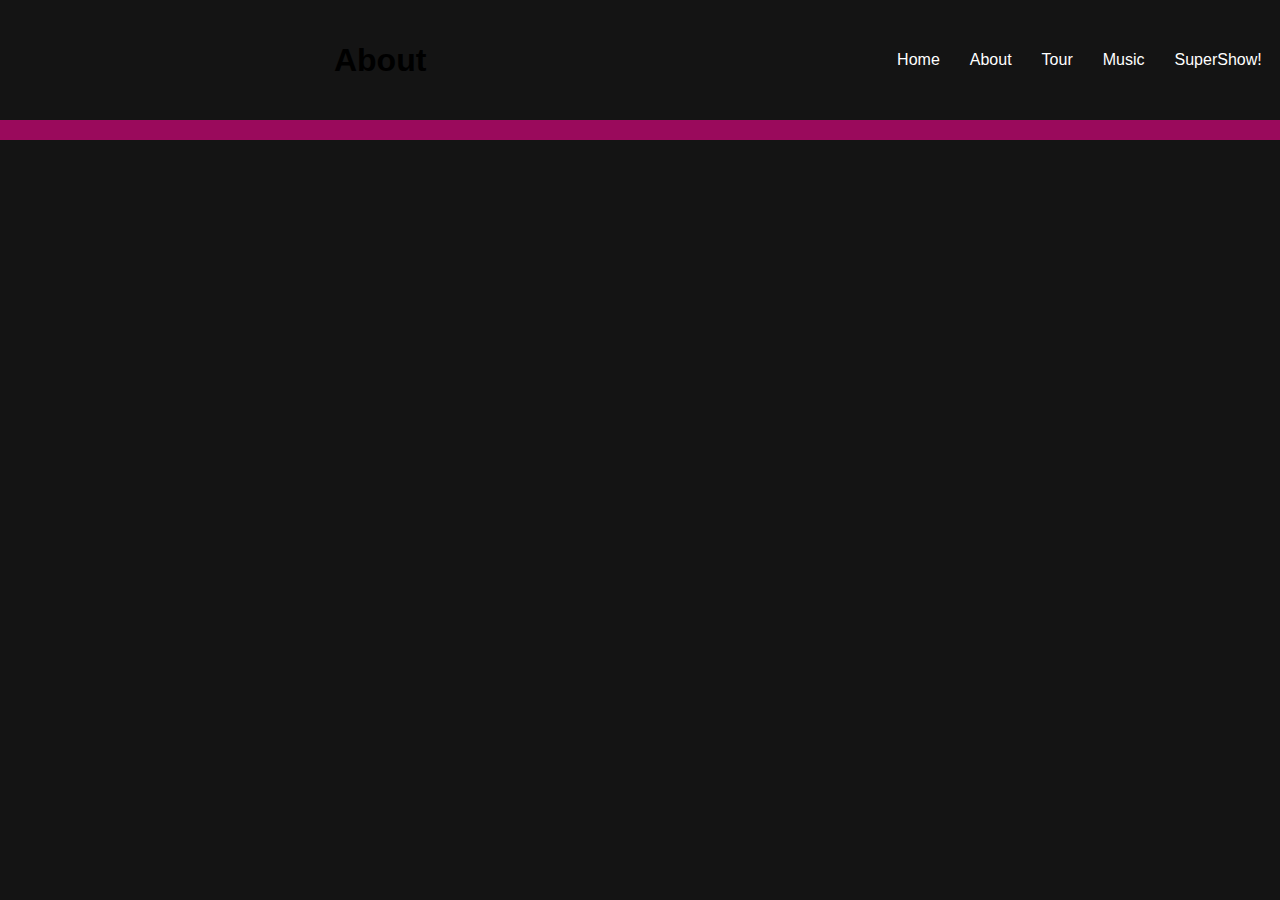
==== about.html @ 4a80ef58 "Worked during class 10/26/20" ====
<!doctype html>
<html class="no-js" lang="">
  <link rel="stylesheet" href="about.css">
<body>

<head>
  <meta charset="utf-8">
  <title>About – TheAquabats!</title>
  <meta name="description" content="">
  <meta name="viewport" content="width=device-width, initial-scale=1">

  <link rel="apple-touch-icon" href="icon.png">
  <!-- Place favicon.ico in the root directory -->

  <!-- Place aquabats logo here or in header -->

  <link rel="stylesheet" href="css/normalize.css">
  <link rel="stylesheet" href="css/main.css">

  <script src="js/vendor/modernizr-3.11.2.min.js"></script>
  <script src="js/main.js"></script>
</head>

<header class="aboutheader">
  <h1>About</h1>
  <nav class="main-nav">
    <ul>
      <li><a href="home.html" class="join">Home</li>
      <li><a href="about.html">About</li>
      <li><a href="tour.html">Tour</li>
      <li><a href="music.html">Music</li>
      <li><a href="supershow.html">SuperShow!</li>
      <li><a href="contact.html">Contact</li>
    </ul>
  </nav>
</header>

<main>
<!-- Place the four Aquabats about photos here -->
</main>

<section class="bottomphotos">
  <!-- Place two about images here -->
</section>
<footer class="footer">
  <!-- Place logo, lilbat, and gloopy here -->
</footer>

</body>

</html>
---- css/main.css ----
/*! HTML5 Boilerplate v8.0.0 | MIT License | https://html5boilerplate.com/ */

/* main.css 2.1.0 | MIT License | https://github.com/h5bp/main.css#readme */
/*
 * What follows is the result of much research on cross-browser styling.
 * Credit left inline and big thanks to Nicolas Gallagher, Jonathan Neal,
 * Kroc Camen, and the H5BP dev community and team.
 */

/* ==========================================================================
   Base styles: opinionated defaults
   ========================================================================== */
href="https://fonts.googleapis.com/css2?family=Gothic+A1:wght@600&display=swap"

html {
  color: #222;
  font-size: 1em;
  line-height: 1.4;
}

/*
 * Remove text-shadow in selection highlight:
 * https://twitter.com/miketaylr/status/12228805301
 *
 * Vendor-prefixed and regular ::selection selectors cannot be combined:
 * https://stackoverflow.com/a/16982510/7133471
 *
 * Customize the background color to match your design.
 */

::-moz-selection {
  background: #b3d4fc;
  text-shadow: none;
}

::selection {
  background: #b3d4fc;
  text-shadow: none;
}

/*
 * A better looking default horizontal rule
 */

hr {
  display: block;
  height: 1px;
  border: 0;
  border-top: 1px solid #ccc;
  margin: 1em 0;
  padding: 0;
}

/*
 * Remove the gap between audio, canvas, iframes,
 * images, videos and the bottom of their containers:
 * https://github.com/h5bp/html5-boilerplate/issues/440
 */

audio,
canvas,
iframe,
img,
svg,
video {
  vertical-align: middle;
}

/*
 * Remove default fieldset styles.
 */

fieldset {
  border: 0;
  margin: 0;
  padding: 0;
}

/*
 * Allow only vertical resizing of textareas.
 */

textarea {
  resize: vertical;
}

/* ==========================================================================
   Author's custom styles
   ========================================================================== */

body{
  background-color: #141414;
}

header{
  display: flex;
  width: 100vw;
  justify-content: center;
  align-items: center;
  height: 120px;
  font-family: 'Gothic A1', sans-serif;
}

.banner{
    position: absolute;
    left: 0px;
    top: 115px;
}

.banner_logo{
    position: absolute;
    left: 334.5px;
    top: 525px;
}

.main-nav{
  display: flex;
  justify-content: center;
  align-items: center;
  flex-direction: row;
  margin: 0px;
}

.main-nav ul{
  list-style-type: none;
  display: flex;
  justify-content: center;
  align-items: center;
  flex-direction: row;
  position: relative;
  left: 80%;
  margin: 0px;
}

.main-nav ul li{
  margin: 15px;
}

.main-nav ul li a{
  color: #fff;
  text-decoration: none;
}


footer{
  background: #9A0A5C;
  padding: 10px;
  text-align: center;
}

/* ==========================================================================
   Helper classes
   ========================================================================== */

/*
 * Hide visually and from screen readers
 */

.hidden,
[hidden] {
  display: none !important;
}

/*
 * Hide only visually, but have it available for screen readers:
 * https://snook.ca/archives/html_and_css/hiding-content-for-accessibility
 *
 * 1. For long content, line feeds are not interpreted as spaces and small width
 *    causes content to wrap 1 word per line:
 *    https://medium.com/@jessebeach/beware-smushed-off-screen-accessible-text-5952a4c2cbfe
 */

.sr-only {
  border: 0;
  clip: rect(0, 0, 0, 0);
  height: 1px;
  margin: -1px;
  overflow: hidden;
  padding: 0;
  position: absolute;
  white-space: nowrap;
  width: 1px;
  /* 1 */
}

/*
 * Extends the .sr-only class to allow the element
 * to be focusable when navigated to via the keyboard:
 * https://www.drupal.org/node/897638
 */

.sr-only.focusable:active,
.sr-only.focusable:focus {
  clip: auto;
  height: auto;
  margin: 0;
  overflow: visible;
  position: static;
  white-space: inherit;
  width: auto;
}

/*
 * Hide visually and from screen readers, but maintain layout
 */

.invisible {
  visibility: hidden;
}

/*
 * Clearfix: contain floats
 *
 * For modern browsers
 * 1. The space content is one way to avoid an Opera bug when the
 *    `contenteditable` attribute is included anywhere else in the document.
 *    Otherwise it causes space to appear at the top and bottom of elements
 *    that receive the `clearfix` class.
 * 2. The use of `table` rather than `block` is only necessary if using
 *    `:before` to contain the top-margins of child elements.
 */

.clearfix::before,
.clearfix::after {
  content: " ";
  display: table;
}

.clearfix::after {
  clear: both;
}

/* ==========================================================================
   EXAMPLE Media Queries for Responsive Design.
   These examples override the primary ('mobile first') styles.
   Modify as content requires.
   ========================================================================== */

@media only screen and (min-width: 35em) {
  /* Style adjustments for viewports that meet the condition */
}

@media print,
  (-webkit-min-device-pixel-ratio: 1.25),
  (min-resolution: 1.25dppx),
  (min-resolution: 120dpi) {
  /* Style adjustments for high resolution devices */
}

/* ==========================================================================
   Print styles.
   Inlined to avoid the additional HTTP request:
   https://www.phpied.com/delay-loading-your-print-css/
   ========================================================================== */

@media print {
  *,
  *::before,
  *::after {
    background: #fff !important;
    color: #000 !important;
    /* Black prints faster */
    box-shadow: none !important;
    text-shadow: none !important;
  }

  a,
  a:visited {
    text-decoration: underline;
  }

  a[href]::after {
    content: " (" attr(href) ")";
  }

  abbr[title]::after {
    content: " (" attr(title) ")";
  }

  /*
   * Don't show links that are fragment identifiers,
   * or use the `javascript:` pseudo protocol
   */
  a[href^="#"]::after,
  a[href^="javascript:"]::after {
    content: "";
  }

  pre {
    white-space: pre-wrap !important;
  }

  pre,
  blockquote {
    border: 1px solid #999;
    page-break-inside: avoid;
  }

  /*
   * Printing Tables:
   * https://web.archive.org/web/20180815150934/http://css-discuss.incutio.com/wiki/Printing_Tables
   */
  thead {
    display: table-header-group;
  }

  tr,
  img {
    page-break-inside: avoid;
  }

  p,
  h2,
  h3 {
    orphans: 3;
    widows: 3;
  }

  h2,
  h3 {
    page-break-after: avoid;
  }
}
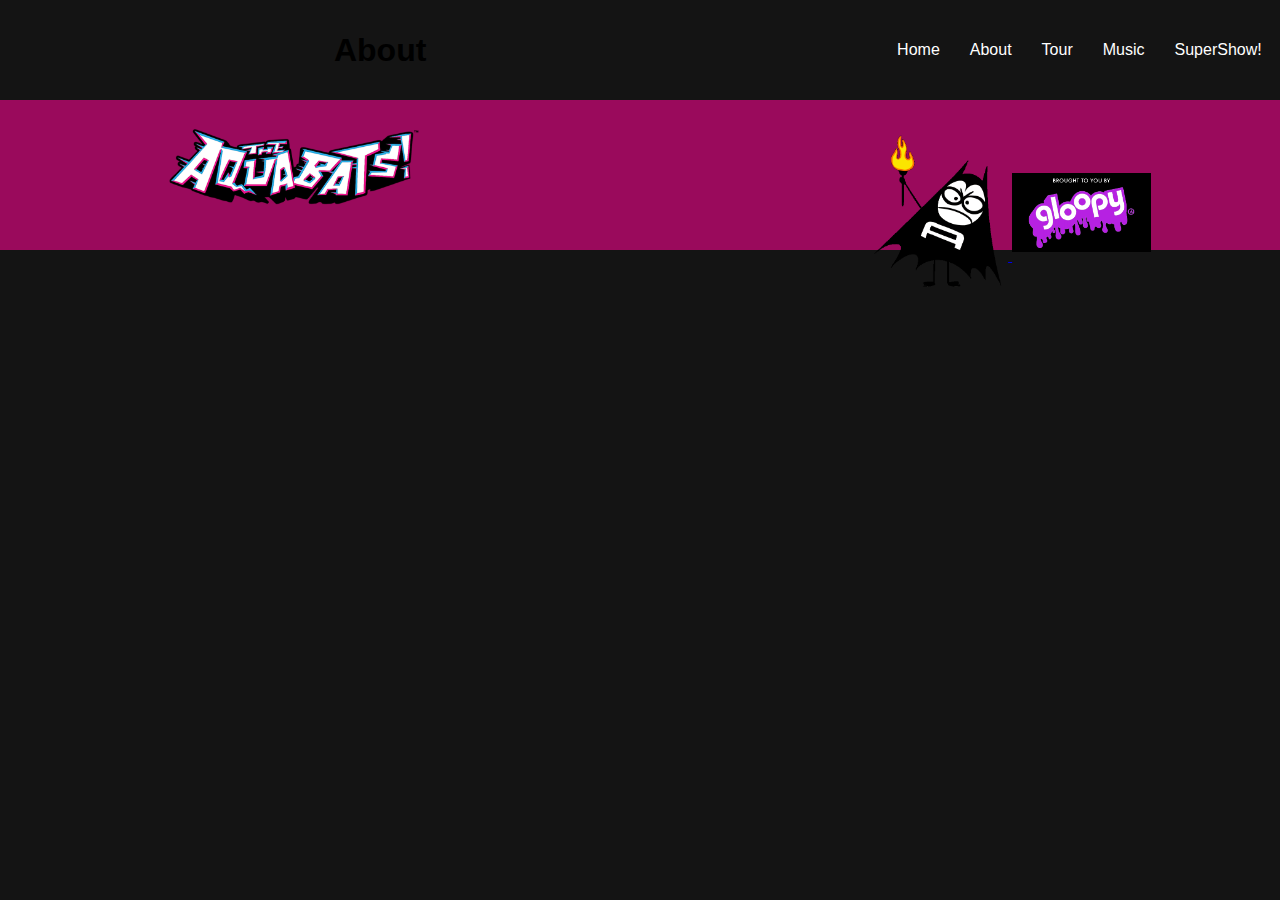
==== commit 638da027: "Lab 10/28/20" ====
--- a/about.html
+++ b/about.html
@@ -45,7 +45,15 @@
 <footer class="footer">
   <!-- Place logo, lilbat, and gloopy here -->
 </footer>
+</header>
 
+<footer class="footer">
+   <img src="images/batsbannerlogo.png">
+   <div class="minorlogos">
+      <img src="images/lilbat.gif" alt="lil_bat">
+      <img src="images/gloopy.png" alt="gloopy_logo">
+   </div>
+</footer>
 </body>
 
 </html>
--- a/css/main.css
+++ b/css/main.css
@@ -89,6 +89,7 @@
    ========================================================================== */
 
 body{
+  overflow-x: hidden;
   background-color: #141414;
 }
 
@@ -97,20 +98,26 @@
   width: 100vw;
   justify-content: center;
   align-items: center;
-  height: 120px;
+  height: 100px;
   font-family: 'Gothic A1', sans-serif;
 }
 
 .banner{
-    position: absolute;
-    left: 0px;
-    top: 115px;
-}
-
-.banner_logo{
-    position: absolute;
-    left: 334.5px;
-    top: 525px;
+  background-image: url('../images/batsbanner.png');
+  background-position: center;
+  background-size: cover;
+  width: 100vw;
+  background-repeat: no-repeat;
+  height: 600px;
+  margin: 0px;
+  display: flex;
+  justify-content: center;
+  align-items: center;
+}
+
+.banner img{
+ position: relative;
+ top: 280px;
 }
 
 .main-nav{
@@ -141,13 +148,42 @@
   text-decoration: none;
 }
 
+.rectangle {
+  height: 1240px;
+  width: 100vw;
+  position: relative;
+  margin: 0px;
+  top: 100px;
+  background-color: #2B799B;
+  z-index: -5;
+}
+
 
 footer{
   background: #9A0A5C;
-  padding: 10px;
-  text-align: center;
-}
-
+  width: 100vw;
+  height: 75px;
+  margin: 0px;
+  display: flex;
+  justify-content: center;
+  align-items: center;
+}
+
+footer img{
+  width: 20%;
+  position: relative;
+  top: -45px;
+}
+
+.minorlogos{
+  position: relative;
+  top: 60%;
+  left: 35%;
+}
+
+.minorlogos img{
+  margin: 0px;
+}
 /* ==========================================================================
    Helper classes
    ========================================================================== */
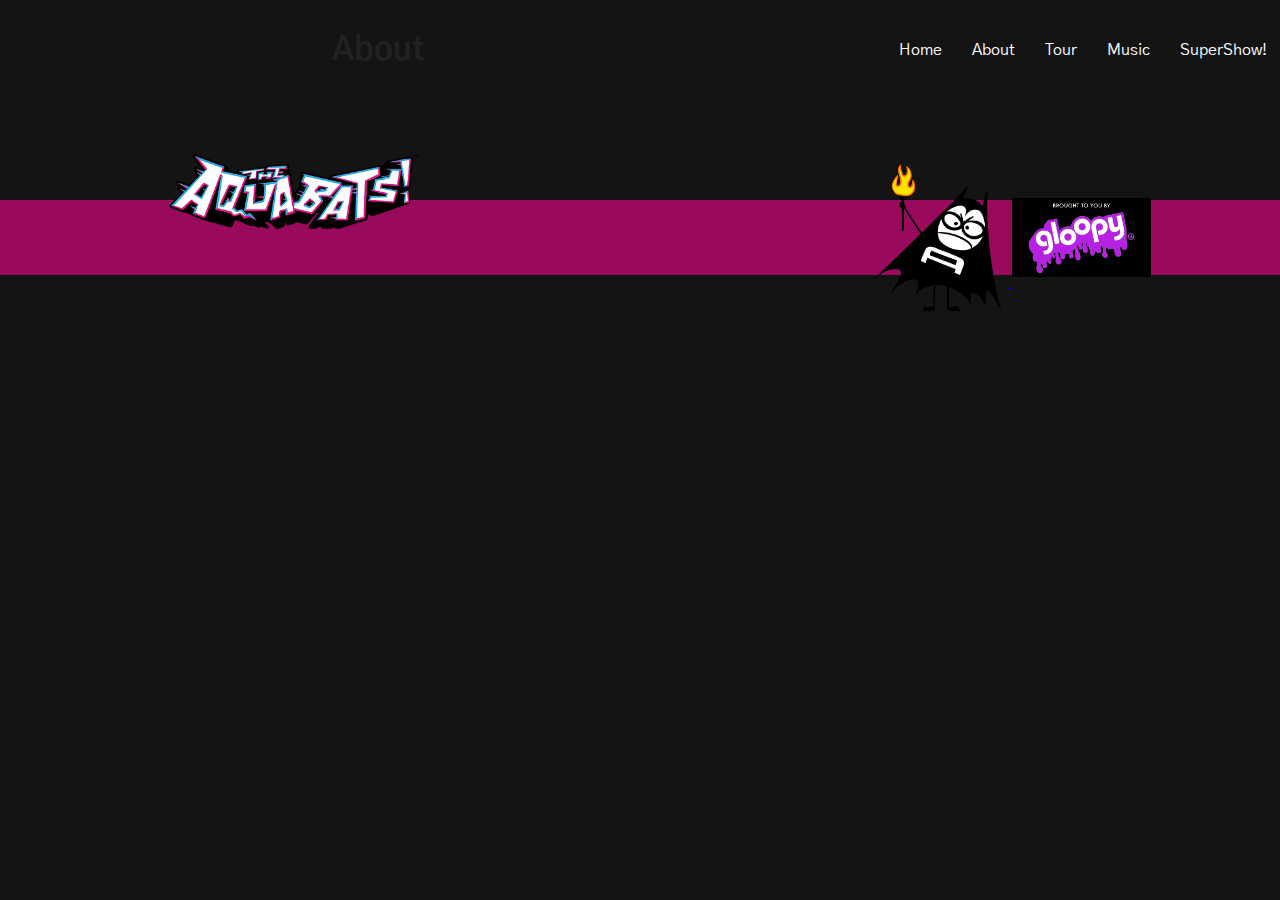
==== commit f9c5bcf0: "TIM EDITS/Gridbox Styling + Other Items" ====
--- a/about.html
+++ b/about.html
@@ -1,59 +1,47 @@
 <!doctype html>
 <html class="no-js" lang="">
-  <link rel="stylesheet" href="about.css">
-<body>
+      <head>
+         <meta charset="utf-8">
+         <title>About – TheAquabats!</title>
+         <meta name="description" content="">
+         <meta name="viewport" content="width=device-width, initial-scale=1">
+         <link rel="apple-touch-icon" href="icon.png">
+         <!-- Place favicon.ico in the root directory -->
+         <link rel="stylesheet" href="css/normalize.css">
+         <link rel="stylesheet" href="css/main.css">
+      </head>
+      <body>
 
-<head>
-  <meta charset="utf-8">
-  <title>About – TheAquabats!</title>
-  <meta name="description" content="">
-  <meta name="viewport" content="width=device-width, initial-scale=1">
+      <header class="aboutheader">
+         <h1>About</h1>
+         <nav class="main-nav">
+            <ul>
+               <li><a href="index.html" class="join">Home</li>
+               <li><a href="about.html">About</li>
+               <li><a href="tour.html">Tour</li>
+               <li><a href="music.html">Music</li>
+               <li><a href="supershow.html">SuperShow!</li>
+               <li><a href="contact.html">Contact</li>
+            </ul>
+         </nav>
+         </header>
 
-  <link rel="apple-touch-icon" href="icon.png">
-  <!-- Place favicon.ico in the root directory -->
+    <section class="maincontent">
 
-  <!-- Place aquabats logo here or in header -->
+    </section>
 
-  <link rel="stylesheet" href="css/normalize.css">
-  <link rel="stylesheet" href="css/main.css">
 
-  <script src="js/vendor/modernizr-3.11.2.min.js"></script>
-  <script src="js/main.js"></script>
-</head>
 
-<header class="aboutheader">
-  <h1>About</h1>
-  <nav class="main-nav">
-    <ul>
-      <li><a href="home.html" class="join">Home</li>
-      <li><a href="about.html">About</li>
-      <li><a href="tour.html">Tour</li>
-      <li><a href="music.html">Music</li>
-      <li><a href="supershow.html">SuperShow!</li>
-      <li><a href="contact.html">Contact</li>
-    </ul>
-  </nav>
-</header>
+      <footer class="footer">
+         <img src="images/batsbannerlogo.png">
+         <div class="minorlogos">
+            <img src="images/lilbat.gif" alt="lil_bat">
+            <img src="images/gloopy.png" alt="gloopy_logo">
+         </div>
+      </footer>
 
-<main>
-<!-- Place the four Aquabats about photos here -->
-</main>
-
-<section class="bottomphotos">
-  <!-- Place two about images here -->
-</section>
-<footer class="footer">
-  <!-- Place logo, lilbat, and gloopy here -->
-</footer>
-</header>
-
-<footer class="footer">
-   <img src="images/batsbannerlogo.png">
-   <div class="minorlogos">
-      <img src="images/lilbat.gif" alt="lil_bat">
-      <img src="images/gloopy.png" alt="gloopy_logo">
-   </div>
-</footer>
-</body>
-
-</html>
+      <script src="js/vendor/modernizr-3.11.2.min.js"></script>
+      <script src="js/main.js"></script>
+      
+   </body>
+</html>--- a/css/main.css
+++ b/css/main.css
@@ -10,12 +10,13 @@
 /* ==========================================================================
    Base styles: opinionated defaults
    ========================================================================== */
-href="https://fonts.googleapis.com/css2?family=Gothic+A1:wght@600&display=swap"
+@import url('https://fonts.googleapis.com/css2?family=Gothic+A1:wght@600&display=swap');
 
 html {
   color: #222;
   font-size: 1em;
   line-height: 1.4;
+  font-family: 'Gothic A1', sans-serif;
 }
 
 /*
@@ -148,16 +149,45 @@
   text-decoration: none;
 }
 
-.rectangle {
-  height: 1240px;
-  width: 100vw;
-  position: relative;
-  margin: 0px;
-  top: 100px;
+/* Set the main content sections */
+.maincontent{
+  display: flex;
+  justify-content: center;
+  align-items: center;
+  margin: 100px 0px 0px 0px;
+  flex-direction: column;
+  width: 100vw;
   background-color: #2B799B;
-  z-index: -5;
-}
-
+}
+
+/* Gridbox reusable code - We'll discuss this in class */
+
+.gridbox{
+  width: 100vw;
+  margin: 0 auto;
+  display: flex;
+  justify-content: center;
+  align-items: center;
+  flex-direction: row;
+}
+.right_gridbox,
+.left_gridbox{
+  width: 50%;
+  margin: 0 auto;
+  display: flex;
+  justify-content: center;
+  align-items: center;
+  flex-direction: column;
+}
+
+/* Sets up the spacing between the image */
+.left_gridbox img,
+.right_gridbox img{
+  width: 65%;
+  margin: 2%;
+}
+
+/* begin footer */
 
 footer{
   background: #9A0A5C;
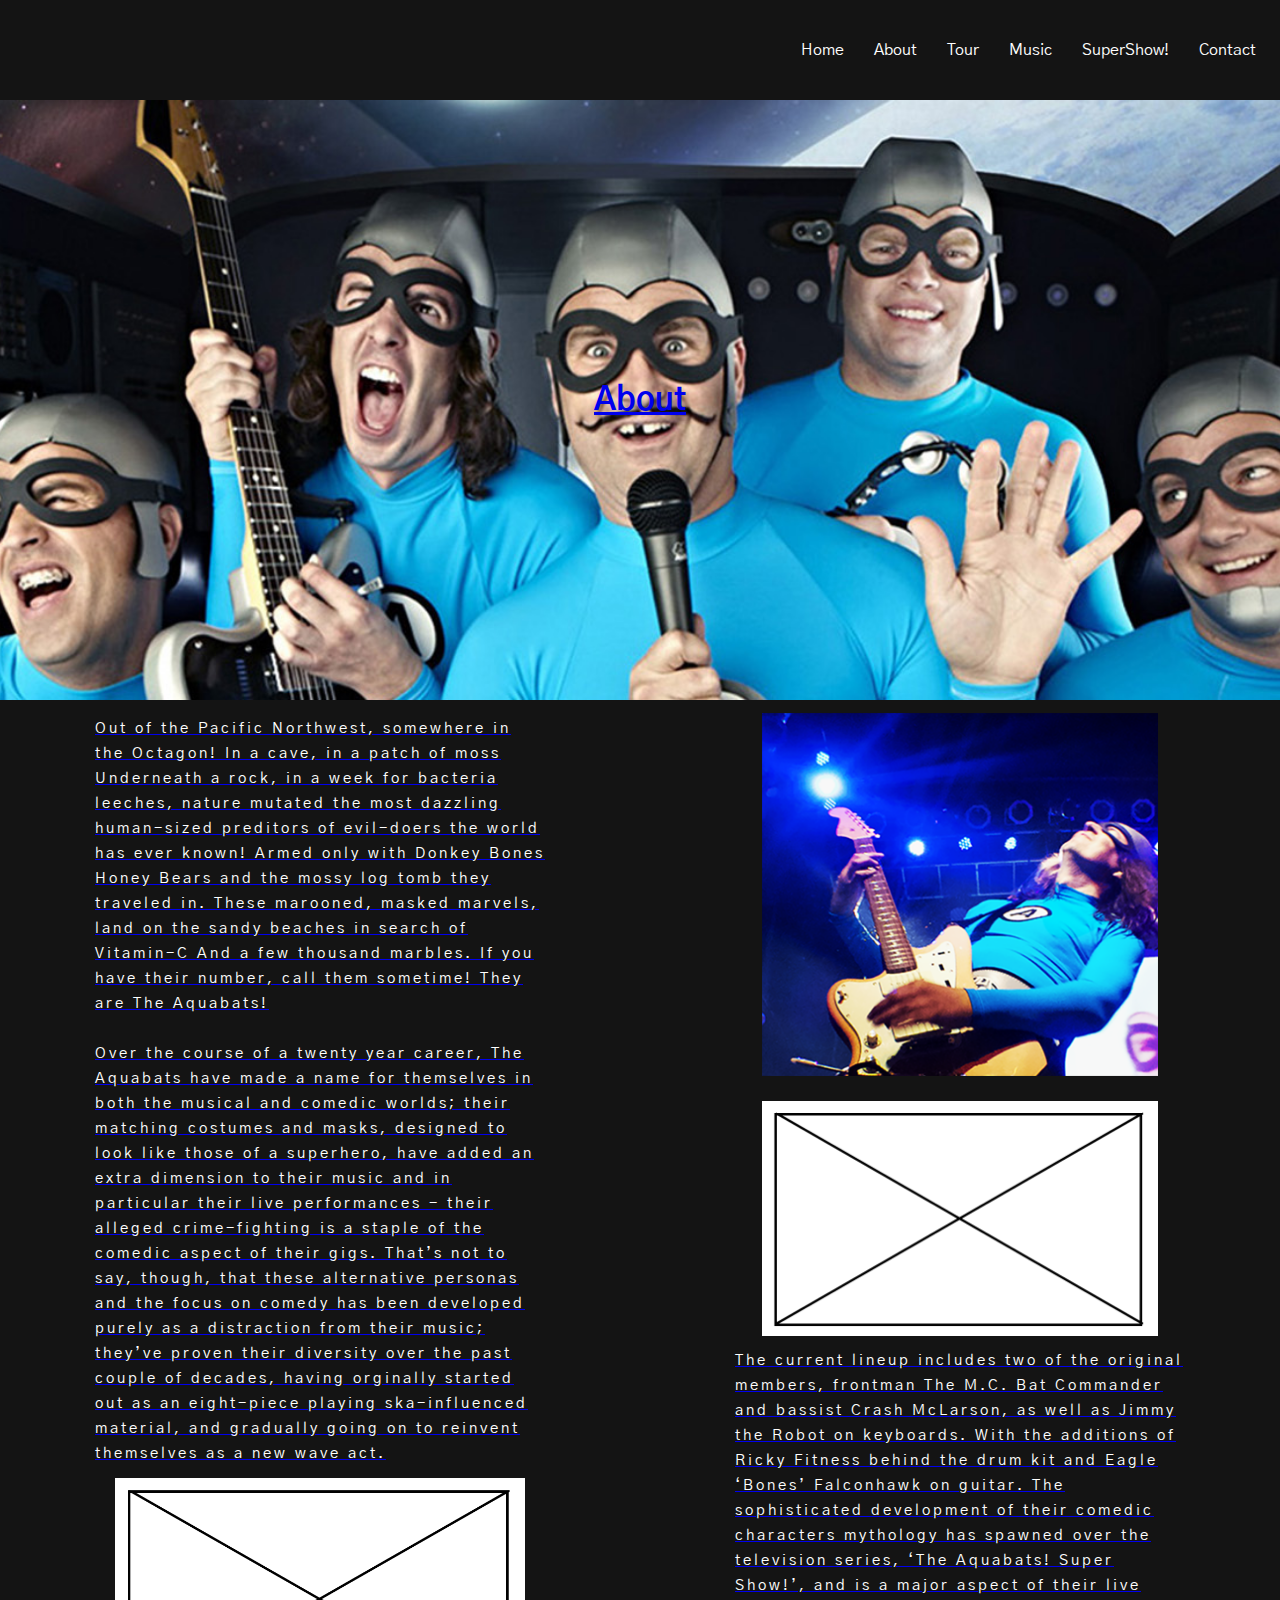
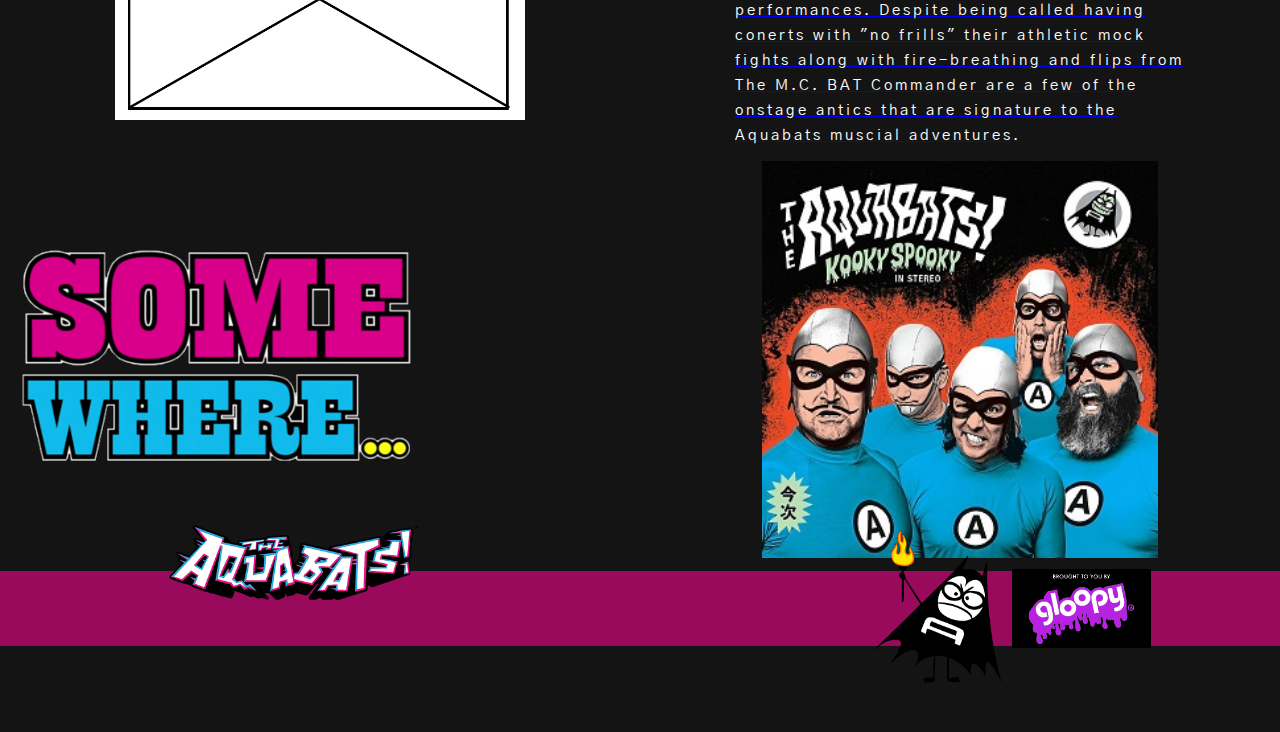
==== commit 76b5013e: "Lab 11/4/2020" ====
--- a/about.html
+++ b/about.html
@@ -13,7 +13,6 @@
       <body>
 
       <header class="aboutheader">
-         <h1>About</h1>
          <nav class="main-nav">
             <ul>
                <li><a href="index.html" class="join">Home</li>
@@ -26,22 +25,73 @@
          </nav>
          </header>
 
-    <section class="maincontent">
+    <section class="aboutbanner">
+      <h1>About</h1> <!-- I just need to adjust this later on -->
+    </section>
+
+    <section class="aboutcontent">
+
+       <div class="gridbox">
+          <div class="left_gridbox"> <!-- Image placeholder -->
+
+            <p>Out of the Pacific Northwest, somewhere in the Octagon!
+               In a cave, in a patch of moss Underneath a rock, in a
+               week for bacteria leeches, nature mutated the most dazzling
+               human-sized preditors of evil-doers the world has ever known!
+               Armed only with Donkey Bones Honey Bears and the mossy log tomb
+               they traveled in. These marooned, masked marvels, land on the sandy
+               beaches in search of Vitamin-C And a few thousand marbles. If you
+               have their number, call them sometime! They are The Aquabats!
+               <br> <br>
+               Over the course of a twenty year career, The Aquabats have made a name for themselves in both the musical and comedic worlds;
+               their matching costumes and masks, designed to look like those of a superhero, have added an extra dimension to their music and
+               in particular their live performances - their alleged crime-fighting is a staple of the comedic aspect of their gigs. That’s not
+               to say, though, that these alternative personas and the focus on comedy has been developed purely as a distraction from their music;
+               they’ve proven their diversity over the past couple of decades, having orginally started out as an eight-piece playing ska-influenced
+               material, and gradually going on to reinvent themselves as a new wave act. </p>
+
+             <img src="images/image_holder.png"> <!-- Image placeholder -->
+          </div>
+
+          <div class="right_gridbox">
+             <img src="images/indexbones.png"> <!-- Image placeholder -->
+             <img src="images/image_holder.png"> <!-- Image placeholder -->
+
+             <p>The current lineup includes two of the original members, frontman The M.C. Bat Commander and bassist Crash McLarson,
+               as well as Jimmy the Robot on keyboards. With the additions of Ricky Fitness behind the drum kit and Eagle ‘Bones’ Falconhawk
+               on guitar. The sophisticated development of their comedic characters mythology has spawned over the television series, ‘The Aquabats!
+               Super Show!’, and is a major aspect of their live performances. Despite being called having conerts with "no frills" their athletic mock
+               fights along with fire-breathing and flips from The M.C. BAT Commander are a few of the onstage antics that are signature to the Aquabats
+               muscial adventures.</p>
+
+          </div>
+       </div>
+
+       <div class="gridbox">
+          <div class="left_gridbox">
+             <img src="images/somewhere.png"> <!-- Image placeholder -->
+             </a>
+          </div>
+          <div class="right_gridbox">
+             <img src="images/kookyalbum.png"> <!-- Image placeholder -->
+             </a>
+          </div>
+       </div>
 
     </section>
 
+    <footer class="footer">
+      <img src="images/batsbannerlogo.png">
+        <div class="minorlogos">
+          <img src="images/lilbat.gif" alt="lil_bat">
 
+          <a href="https://www.gloopy.industries/">
+          <img src="images/gloopy.png" alt="gloopy_logo">
+        </div>
+    </footer>
 
-      <footer class="footer">
-         <img src="images/batsbannerlogo.png">
-         <div class="minorlogos">
-            <img src="images/lilbat.gif" alt="lil_bat">
-            <img src="images/gloopy.png" alt="gloopy_logo">
-         </div>
-      </footer>
+    <script src="js/vendor/modernizr-3.11.2.min.js"></script>
+    <script src="js/main.js"></script>
 
-      <script src="js/vendor/modernizr-3.11.2.min.js"></script>
-      <script src="js/main.js"></script>
-      
    </body>
-</html>+</html>
--- a/css/main.css
+++ b/css/main.css
@@ -17,6 +17,12 @@
   font-size: 1em;
   line-height: 1.4;
   font-family: 'Gothic A1', sans-serif;
+}
+
+body, ul, li, h1, h2, p{
+ margin: 0;
+ padding: 0;
+ font-family: 'Gothic A1', sans-serif;
 }
 
 /*
@@ -154,7 +160,7 @@
   display: flex;
   justify-content: center;
   align-items: center;
-  margin: 100px 0px 0px 0px;
+  margin: 125px 0px 0px 0px;
   flex-direction: column;
   width: 100vw;
   background-color: #2B799B;
@@ -183,10 +189,13 @@
 /* Sets up the spacing between the image */
 .left_gridbox img,
 .right_gridbox img{
-  width: 65%;
+  width: 88%;
   margin: 2%;
 }
 
+.right_gridbox img{
+  width: 84%;
+}
 /* begin footer */
 
 footer{
@@ -203,6 +212,8 @@
   width: 20%;
   position: relative;
   top: -45px;
+  justify-content: center;
+  align-items: center;
 }
 
 .minorlogos{
@@ -213,6 +224,57 @@
 
 .minorlogos img{
   margin: 0px;
+}
+
+/* begin about page*/
+
+.aboutbanner{
+  background-image: url('../images/batsbanner.png'); /* - - Banner placeholder - - */
+  background-position: center;
+  background-size: cover;
+  width: 100vw;
+  background-repeat: no-repeat;
+  height: 600px;
+  margin: 0px;
+  display: flex;
+  justify-content: center;
+  align-items: center;
+}
+
+.aboutcontent .gridbox{
+  width: 100vw;
+  margin: 0 auto;
+  display: flex;
+  justify-content: center;
+  align-items: center;
+  flex-direction: row;
+}
+.aboutcontent .right_gridbox,
+.left_gridbox{
+  width: 50%;
+  margin: 0 auto;
+  display: flex;
+  justify-content: center;
+  align-items: center;
+  flex-direction: column;
+}
+.aboutcontent .left_gridbox img,
+.right_gridbox img{
+  width: 64%;
+  margin: 2%;
+}
+
+.aboutcontent .right_gridbox img{
+  width: 62%;
+}
+p{
+    color: white;
+    width: 450px;
+    margin: auto;
+    text-align: left;
+    font-size: 15px;
+    line-height: 25px;
+    letter-spacing: 3px;
 }
 /* ==========================================================================
    Helper classes
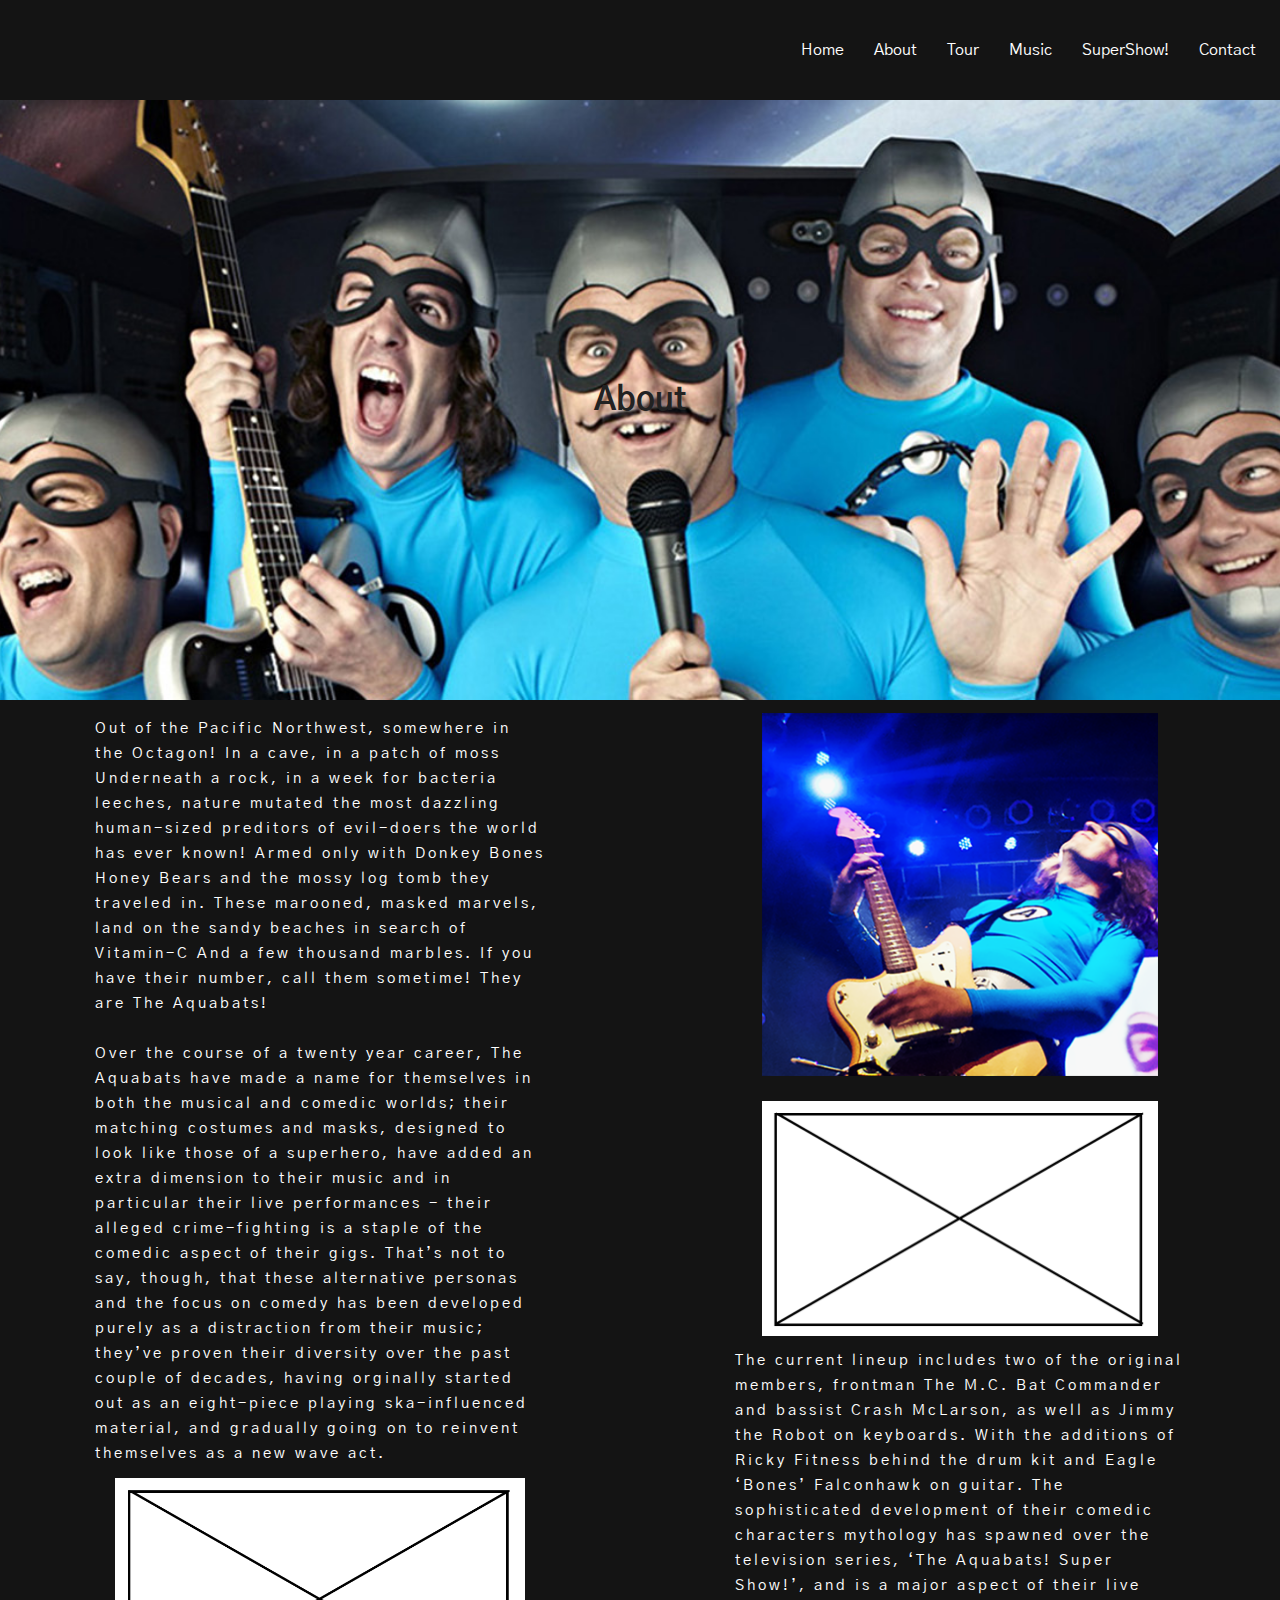
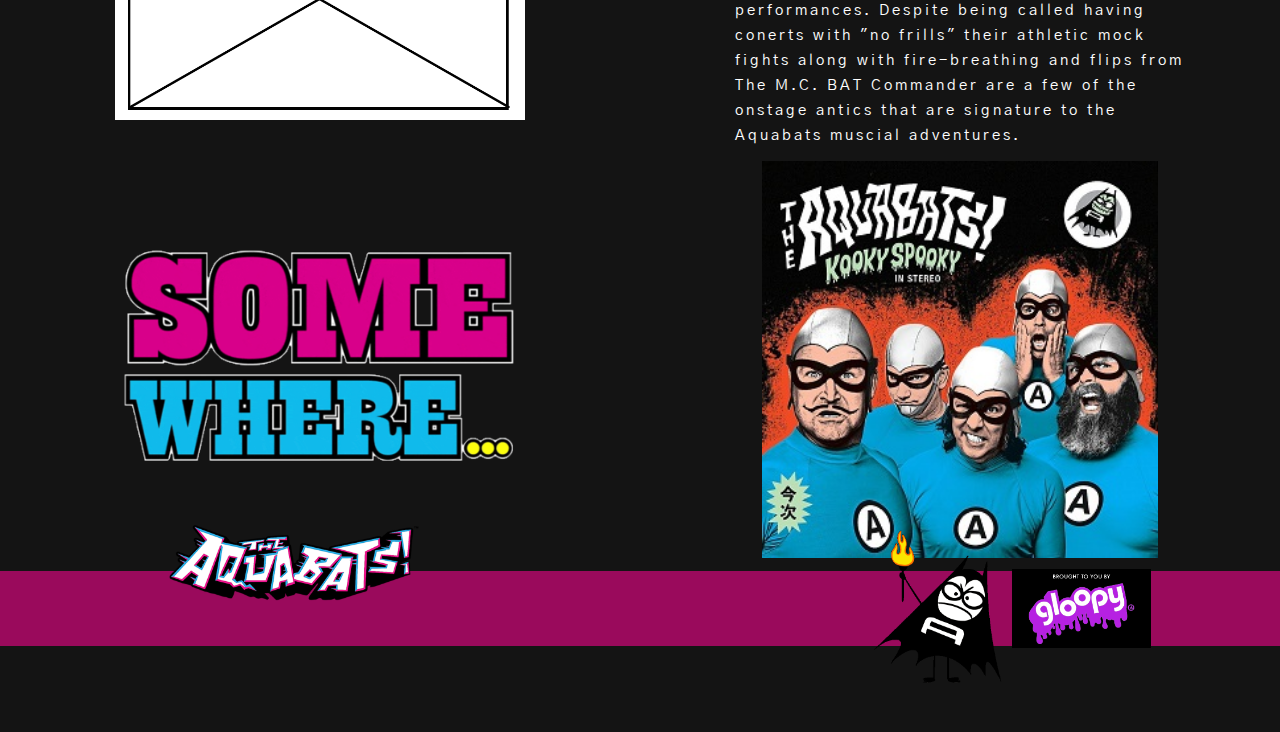
==== commit 7362c07a: "TIM EDITS/CSS Positioning + Page Content" ====
--- a/about.html
+++ b/about.html
@@ -15,12 +15,12 @@
       <header class="aboutheader">
          <nav class="main-nav">
             <ul>
-               <li><a href="index.html" class="join">Home</li>
-               <li><a href="about.html">About</li>
-               <li><a href="tour.html">Tour</li>
-               <li><a href="music.html">Music</li>
-               <li><a href="supershow.html">SuperShow!</li>
-               <li><a href="contact.html">Contact</li>
+               <li><a href="index.html" class="join">Home</a></li>
+               <li><a href="about.html">About</a></li>
+               <li><a href="tour.html">Tour</a></li>
+               <li><a href="music.html">Music</a></li>
+               <li><a href="supershow.html">SuperShow!</a></li>
+               <li><a href="contact.html">Contact</a></li>
             </ul>
          </nav>
          </header>
--- a/css/main.css
+++ b/css/main.css
@@ -276,6 +276,128 @@
     line-height: 25px;
     letter-spacing: 3px;
 }
+
+/* begin contact page*/
+
+
+.contactcontent{
+  background-color: #2B799B;
+  padding: 5%;
+  display: flex;
+  justify-content: center;
+  flex-direction: column;
+}
+
+.contactcontent form{
+  width: 80%;
+}
+
+.contactcontent input{
+  width: 55%;
+  height: 65px;
+  border: none;
+  border-radius: 5px;
+}
+
+.contactcontent textarea{
+  width: 55%;
+  height: 165px;
+  border: none;
+  border-radius: 5px;
+}
+
+.formbutton{
+  width: 120px;
+  height: 45px;
+  color: #fff;
+  background-color: #2F2F2F;
+  border-radius: 5px;
+  border: none;
+  margin: 2% 0% 0% 0%;
+}
+
+.floatinginspace img{
+}
+
+/* begin music page*/
+.musicbanner{
+  background-image: url('../images/musicbanner.png'); /* - - Banner placeholder - - */
+  background-position: center;
+  background-size: cover;
+  width: 100vw;
+  background-repeat: no-repeat;
+  height: 600px;
+  margin: 0px;
+  display: flex;
+  justify-content: center;
+  align-items: center;
+}
+
+
+/* Begin Tour Page */
+
+.tour_banner{
+  background-image: url('../images/tourbg.jpg');
+  background-size: cover;
+  background-position: center;
+  background-repeat: no-repeat;
+  width: 100vw;
+  height: 600px;
+}
+
+.tour_info{
+  width: 100vw;
+  display: flex;
+  justify-content: center;
+  align-items: center;
+  flex-direction: column;
+  margin: 0 auto;
+}
+
+.tourschedule{
+  width: 80%;
+  background-color: #fff;
+  display: flex;
+  justify-content: center;
+  align-items: center;
+  flex-direction: column;
+  padding-bottom: 5%;
+}
+
+.tourdates{
+  width: 70%;
+  background-color: #fff;
+  display: flex;
+  justify-content: space-evenly;
+  align-items: center;
+  flex-direction: row;
+  margin: 3% 0% 3% 0%;
+}
+
+.tourdates p{
+  color: #000;
+  font-size: 18px;
+}
+
+.oddticket{
+  width: 120px;
+  height: 45px;
+  color: #fff;
+  background-color: #2B799B;
+  border-radius: 5px;
+  border: none;
+}
+
+.eventicket{
+  width: 120px;
+  height: 45px;
+  color: #fff;
+  background-color: #2F2F2F;
+  border-radius: 5px;
+  border: none;
+}
+
+
 /* ==========================================================================
    Helper classes
    ========================================================================== */
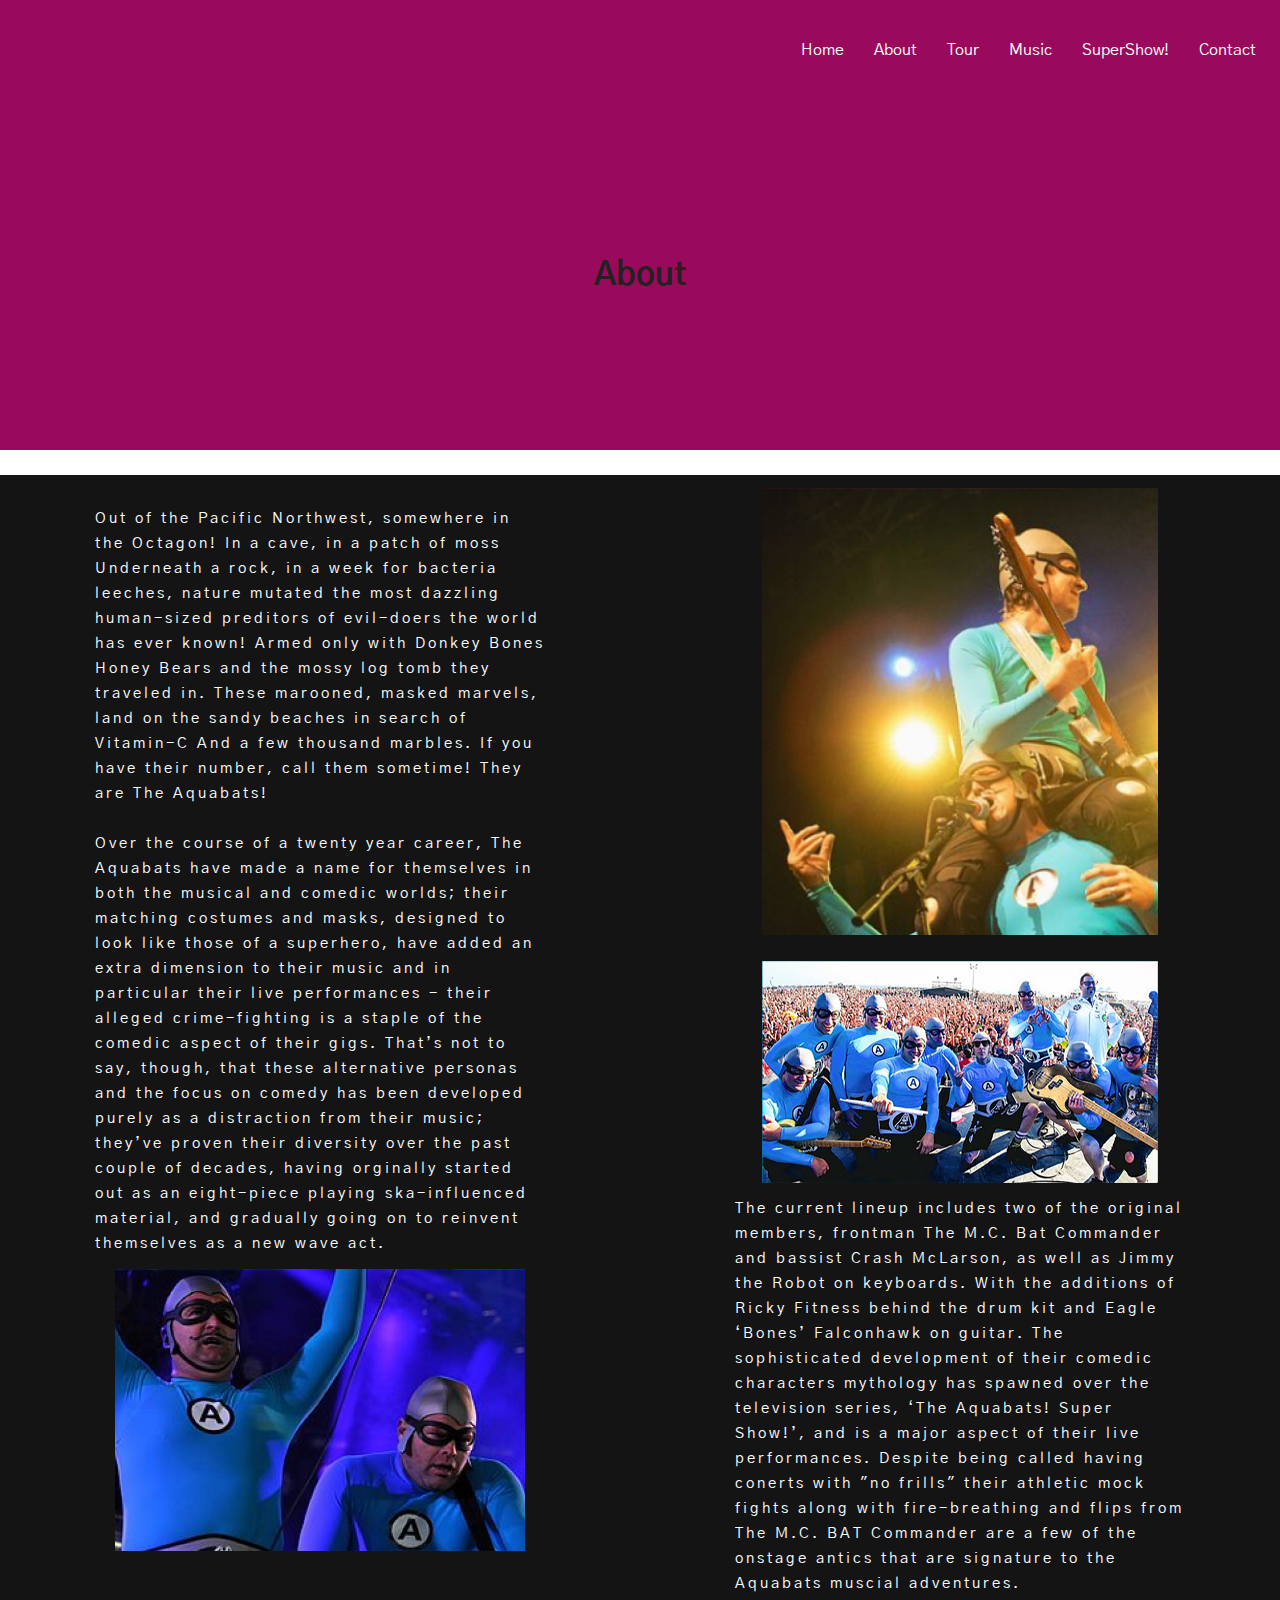
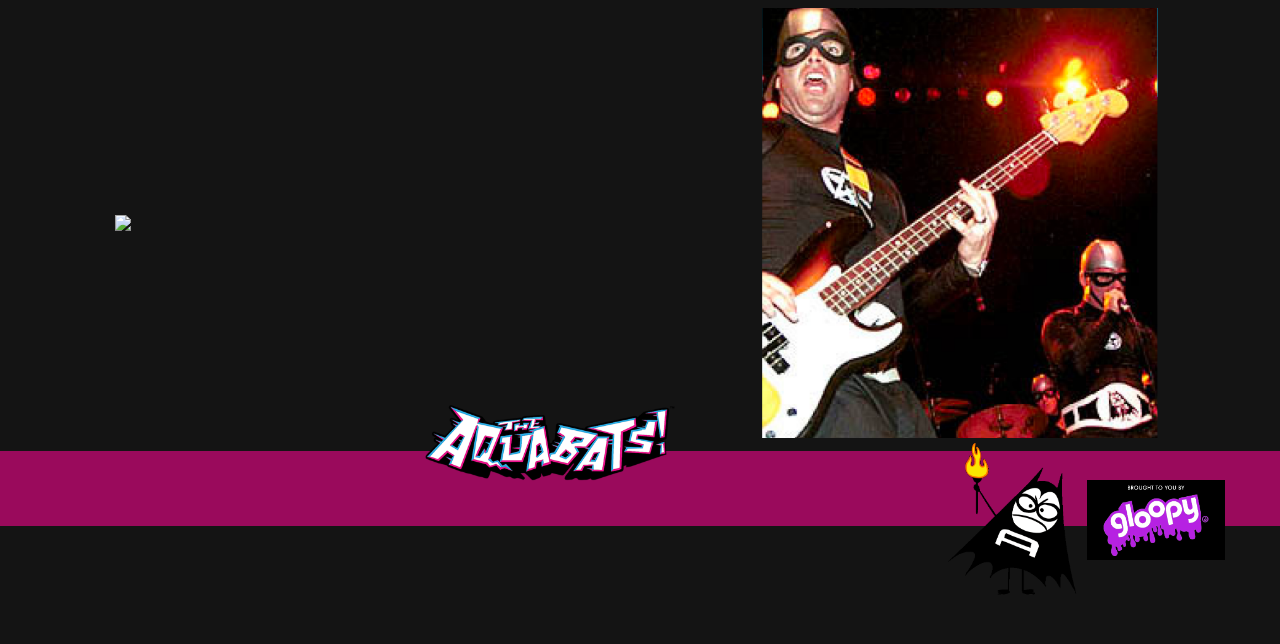
==== commit 7e8da7ac: "Winter Break" ====
--- a/about.html
+++ b/about.html
@@ -5,8 +5,7 @@
          <title>About – TheAquabats!</title>
          <meta name="description" content="">
          <meta name="viewport" content="width=device-width, initial-scale=1">
-         <link rel="apple-touch-icon" href="icon.png">
-         <!-- Place favicon.ico in the root directory -->
+         <link rel="icon" href="favicon.ico" type="image/gif" sizes="16x16">
          <link rel="stylesheet" href="css/normalize.css">
          <link rel="stylesheet" href="css/main.css">
       </head>
@@ -50,12 +49,12 @@
                they’ve proven their diversity over the past couple of decades, having orginally started out as an eight-piece playing ska-influenced
                material, and gradually going on to reinvent themselves as a new wave act. </p>
 
-             <img src="images/image_holder.png"> <!-- Image placeholder -->
+             <img src="images/woahyeahyeah.png"> <!-- Image placeholder -->
           </div>
 
           <div class="right_gridbox">
-             <img src="images/indexbones.png"> <!-- Image placeholder -->
-             <img src="images/image_holder.png"> <!-- Image placeholder -->
+             <img src="images/bonesandmcbc.png"> <!-- Image placeholder -->
+             <img src="images/fullband.png"> <!-- Image placeholder -->
 
              <p>The current lineup includes two of the original members, frontman The M.C. Bat Commander and bassist Crash McLarson,
                as well as Jimmy the Robot on keyboards. With the additions of Ricky Fitness behind the drum kit and Eagle ‘Bones’ Falconhawk
@@ -69,26 +68,28 @@
 
        <div class="gridbox">
           <div class="left_gridbox">
-             <img src="images/somewhere.png"> <!-- Image placeholder -->
+             <img src="images/confusedyelling.png"> <!-- Image placeholder -->
              </a>
           </div>
           <div class="right_gridbox">
-             <img src="images/kookyalbum.png"> <!-- Image placeholder -->
+             <img src="images/vintagecrash.png"> <!-- Image placeholder -->
              </a>
           </div>
        </div>
 
     </section>
 
+    <div class="colorbox"></div>
+
     <footer class="footer">
-      <img src="images/batsbannerlogo.png">
-        <div class="minorlogos">
-          <img src="images/lilbat.gif" alt="lil_bat">
+     <img src="images/batsbannerlogo.png">
+       <div class="minorlogos">
+         <img src="images/lilbat.gif" alt="lil_bat">
 
-          <a href="https://www.gloopy.industries/">
-          <img src="images/gloopy.png" alt="gloopy_logo">
-        </div>
-    </footer>
+         <a href="https://www.gloopy.industries/">
+         <img src="images/gloopy.png" alt="gloopy_logo">
+       </div>
+   </footer>
 
     <script src="js/vendor/modernizr-3.11.2.min.js"></script>
     <script src="js/main.js"></script>
--- a/css/main.css
+++ b/css/main.css
@@ -111,6 +111,7 @@
 
 .banner{
   background-image: url('../images/batsbanner.png');
+  border-radius: 0px 0px 100px 100px;
   background-position: center;
   background-size: cover;
   width: 100vw;
@@ -157,7 +158,6 @@
 
 /* Set the main content sections */
 .maincontent{
-  display: flex;
   justify-content: center;
   align-items: center;
   margin: 125px 0px 0px 0px;
@@ -196,9 +196,10 @@
 .right_gridbox img{
   width: 84%;
 }
+
 /* begin footer */
 
-footer{
+footer {
   background: #9A0A5C;
   width: 100vw;
   height: 75px;
@@ -208,34 +209,262 @@
   align-items: center;
 }
 
-footer img{
+footer img {
   width: 20%;
   position: relative;
   top: -45px;
   justify-content: center;
   align-items: center;
-}
-
-.minorlogos{
-  position: relative;
-  top: 60%;
-  left: 35%;
+  left: 20%;
+}
+
+.minorlogos {
+  position: relative;
+  top: 102%;
+  left: 30%;
 }
 
 .minorlogos img{
   margin: 0px;
 }
 
+/* begin index page*/
+
+.indexmain-nav{
+  display: flex;
+  justify-content: center;
+  align-items: center;
+  flex-direction: row;
+  margin: 0px;
+}
+.indexmain-nav ul{
+  list-style-type: none;
+  display: flex;
+  justify-content: center;
+  align-items: center;
+  flex-direction: row;
+  position: relative;
+  left: 80%;
+  margin: 0px;
+}
+.indexmain-nav ul li{
+  margin: 15px;
+}
+.indexmain-nav ul li a{
+  color: #fff;
+  text-decoration: none;
+}
+
+.maincontent{
+  display: flex;
+  justify-content: center;
+  align-items: center;
+  margin: 250px 0px 0px 0px;
+  flex-direction: column;
+  width: 100vw;
+  background-color: #2B799B;
+}
+
+.topgridbox{
+  margin: 0 auto;
+  display: flex;
+  justify-content: center;
+  align-items: center;
+  flex-direction: row;
+}
+.topgridbox .right_gridbox,
+.topgridbox .left_gridbox{
+  margin: 0 auto;
+  display: flex;
+  justify-content: center;
+  align-items: center;
+  flex-direction: column;
+}
+
+.topgridbox .left_gridbox img,
+.topgridbox .right_gridbox img{
+  width: 88%;
+  margin: 5%;
+}
+.topgridbox .left_gridbox img{
+  position: relative;
+  left: 20px;
+  top: -150px;
+}
+.topgridbox .right_gridbox img{
+  position: relative;
+  right: 20px;
+  width: 84%;
+  top: -148px;
+}
+
+.bottomgridbox{
+  z-index: 10;
+  width: 100vw;
+  margin: -80px 0px 0px 0px;
+  display: flex;
+  justify-content: center;
+  align-items: center;
+  flex-direction: row;
+}
+.bottomgridbox .indexright_gridbox,
+.bottomgridbox .indexleft_gridbox{
+  width: 50%;
+  margin: 0 auto;
+  display: flex;
+  justify-content: center;
+  align-items: center;
+  flex-direction: column;
+}
+ .right_gridbox img{
+  width: 500px
+  height: 500px;
+}
+
+/* begin index slide chaos*/
+
+/* - - DID NOT WORK :(
+.container01 {
+  position: relative;
+  width: 50%;
+}
+.overlay01 {
+  position: absolute;
+  bottom: 0;
+  left: 100%;
+  right: 0;
+  background-color: #008CBA;
+  overflow: hidden;
+  width: 0;
+  height: 100%;
+  transition: .5s ease;
+}
+.container01:hover .overlay01 {
+  width: 100%;
+  left: 0;
+}
+.text01 {
+  color: white;
+  font-size: 20px;
+  position: absolute;
+  top: 50%;
+  left: 50%;
+  -webkit-transform: translate(-50%, -50%);
+  -ms-transform: translate(-50%, -50%);
+  transform: translate(-50%, -50%);
+  white-space: nowrap;
+}
+
+.container02 {
+  position: relative;
+  width: 50%;
+}
+.overlay02 {
+  position: absolute;
+  bottom: 0;
+  left: 100%;
+  right: 0;
+  background-color: #008CBA;
+  overflow: hidden;
+  width: 0;
+  height: 100%;
+  transition: .5s ease;
+}
+.container02:hover .overlay02 {
+  width: 100%;
+  left: 0;
+}
+.text02 {
+  color: white;
+  font-size: 20px;
+  position: absolute;
+  top: 50%;
+  left: 50%;
+  -webkit-transform: translate(-50%, -50%);
+  -ms-transform: translate(-50%, -50%);
+  transform: translate(-50%, -50%);
+  white-space: nowrap;
+}
+
+.container03 {
+  position: relative;
+  width: 50%;
+}
+.overlay03 {
+  position: absolute;
+  bottom: 0;
+  left: 100%;
+  right: 0;
+  background-color: #008CBA;
+  overflow: hidden;
+  width: 0;
+  height: 100%;
+  transition: .5s ease;
+}
+.container03:hover .overlay03 {
+  width: 100%;
+  left: 0;
+}
+.text03 {
+  color: white;
+  font-size: 20px;
+  position: absolute;
+  top: 50%;
+  left: 50%;
+  -webkit-transform: translate(-50%, -50%);
+  -ms-transform: translate(-50%, -50%);
+  transform: translate(-50%, -50%);
+  white-space: nowrap;
+}
+
+.container04 {
+  position: relative;
+  width: 50%;
+}
+.overlay04 {
+  position: absolute;
+  bottom: 0;
+  left: 100%;
+  right: 0;
+  background-color: #008CBA;
+  overflow: hidden;
+  width: 0;
+  height: 100%;
+  transition: .5s ease;
+}
+.container04:hover .overlay04 {
+  width: 100%;
+  left: 0;
+}
+.text04 {
+  color: white;
+  font-size: 20px;
+  position: absolute;
+  top: 50%;
+  left: 50%;
+  -webkit-transform: translate(-50%, -50%);
+  -ms-transform: translate(-50%, -50%);
+  transform: translate(-50%, -50%);
+  white-space: nowrap;
+}
+- - */
+
 /* begin about page*/
-
+.aboutheader{
+  background-color: #9A0A5C;
+}
 .aboutbanner{
-  background-image: url('../images/batsbanner.png'); /* - - Banner placeholder - - */
+  background-color: #9A0A5C;
+  border-bottom: 25px;
+  border-bottom-style: solid;
+  border-color: white;
   background-position: center;
   background-size: cover;
   width: 100vw;
   background-repeat: no-repeat;
-  height: 600px;
-  margin: 0px;
+  height: 350px;
+  margin: 0px;
+  top: 0;
   display: flex;
   justify-content: center;
   align-items: center;
@@ -263,7 +492,6 @@
   width: 64%;
   margin: 2%;
 }
-
 .aboutcontent .right_gridbox img{
   width: 62%;
 }
@@ -278,72 +506,321 @@
 }
 
 /* begin contact page*/
-
+.contactmain-nav{
+  display: flex;
+  justify-content: center;
+  align-items: center;
+  flex-direction: row;
+  margin: 0px;
+}
+.contactmain-nav ul{
+  list-style-type: none;
+  display: flex;
+  justify-content: center;
+  align-items: center;
+  flex-direction: row;
+  position: relative;
+  left: 80%;
+  margin: 0px;
+}
+.contactmain-nav ul li{
+  margin: 15px;
+}
+.contactmain-nav ul li a{
+  color: #1f1f1f;
+  text-decoration: none;
+}
+
+.contactbanner h1{
+  position: relative;
+  top: -200px;
+  left: -530px;
+  font-size: 50px;
+}
+
+.contactbody{
+  background-color: white;
+}
+
+.contactbanner{
+  background-image: url('../images/contact_header.jpg'); /* - - Banner placeholder - - */
+  background-position: center;
+  background-size: cover;
+  width: 100vw;
+  background-repeat: no-repeat;
+  height: 600px;
+  display: flex;
+  z-index: -5;
+  justify-content: center;
+  align-items: center;
+  margin-top: -100px;
+}
 
 .contactcontent{
+  padding: 6%;
+  display: flex;
+  justify-content: center;
+  flex-direction: column;
+  width: 100%;
+  position: relative;
+  right: -24%;
+}
+
+.contactbg{
+  position: relative;
+  top: 55px;
+  width: 100vw;
+  z-index: -2;
   background-color: #2B799B;
-  padding: 5%;
-  display: flex;
-  justify-content: center;
-  flex-direction: column;
-}
-
+  height: 900px;
+  width: 1500px;
+  border-color: #1F1F1F;
+  border-top: 44px;
+  border-top-style: solid;
+  border-bottom: 44px;
+  border-bottom-style: solid;
+}
+
+.hamburger {
+  position: relative;
+  top: 63px;
+  right: -165px;
+  width: 900px;
+  height: auto;
+  z-index: 0;
+}
+
+.contactcontent{
+  top: -50px;
+}
+.contactcontent h2{
+  font-size: 40px;
+  margin-bottom: 20px;
+}
 .contactcontent form{
-  width: 80%;
-}
-
+  width: 90%;
+}
 .contactcontent input{
-  width: 55%;
+  width: 90%;
   height: 65px;
   border: none;
-  border-radius: 5px;
-}
-
+  border-radius: 10px;
+}
 .contactcontent textarea{
-  width: 55%;
-  height: 165px;
+  width: 90%;
+  height: 200px;
   border: none;
-  border-radius: 5px;
+  margin-top:6px;
+  font-size: 18px;
+  border-radius: 10px;
 }
 
 .formbutton{
-  width: 120px;
-  height: 45px;
+  position: relative;
+  top: 30px;
+  width: 150px;
+  height: 60px;
   color: #fff;
   background-color: #2F2F2F;
-  border-radius: 5px;
+  border-radius: 10px;
   border: none;
   margin: 2% 0% 0% 0%;
 }
 
-.floatinginspace img{
+.floatinginspace {
+  position: absolute;
+  z-index: 1;
+  top: 1585px;
+  background-color: white;
+  height: 900px;
+  width: 100vw;
+  border-color: #1f1f1f;
+  border-top: 50px;
+  border-style: solid;
+}
+
+.floatinginspace img {
+  position: relative;
+  left: 28%;
+  top: 600px;
+  width: 1250px;
+  z-index: -2;
+  top: -280px;
+}
+
+.contactfooter {
+  background: #9A0A5C;
+  width: 100vw;
+  height: 75px;
+  display: flex;
+  justify-content: center;
+  align-items: center;
+  position: relative;
+  bottom: -700px;
+  z-index: 10;
+}
+.contactfooter img {
+  width: 20%;
+  position: relative;
+  justify-content: center;
+  align-items: center;
+  left: 20%;
+}
+.minorlogos {
+  position: relative;
+  top: 102%;
+  left: 30%;
+}
+.minorlogos img{
+  margin: 0px;
 }
 
 /* begin music page*/
+.musicbanner h1{
+  position: relative;
+  top: -200px;
+  left: -530px;
+  font-size: 50px;
+  color: white;
+}
+
 .musicbanner{
-  background-image: url('../images/musicbanner.png'); /* - - Banner placeholder - - */
-  background-position: center;
-  background-size: cover;
-  width: 100vw;
-  background-repeat: no-repeat;
-  height: 600px;
-  margin: 0px;
-  display: flex;
-  justify-content: center;
-  align-items: center;
-}
-
+    background-image: url('../images/musicbanner.png');
+    background-position: center;
+    background-size: cover;
+    border-bottom: 50px;
+    border-style: solid;
+    border-color: #2B799B;
+    width: 100vw;
+    background-repeat: no-repeat;
+    height: 600px;
+    display: flex;
+    z-index: -5;
+    justify-content: center;
+    align-items: center;
+    margin-top: -100px;
+  }
+
+body .musiccolor{
+  background-color: #141414;
+}
+
+.musicinfo{
+  width: 100%;
+  display: flex;
+  justify-content: center;
+  align-items: center;
+  flex-direction: column;
+  padding-bottom: 5%;
+}
+
+.musicbg01{
+  background-image: url('../images/kookspookbg.png');
+  border-bottom: 50px solid #2B799B;
+}
+.musicbg01 img{
+  position: relative;
+  top: 40px;
+  box-shadow: 0px -5px 25px #000000;
+  height: 300px;
+  width: 300px;
+}
+
+.musicbg{
+  border-bottom: 50px solid #2B799B;
+}
+.musicbg img{
+  position: relative;
+  top: 40px;
+  box-shadow: 0px -5px 25px #000000;
+  height: 300px;
+  width: 300px;
+}
+
+.musicbg02{
+  border-bottom: 100px solid #2B799B;
+}
+.musicbg02 img{
+  position: relative;
+  top: 40px;
+  box-shadow: 0px -5px 25px #000000;
+  height: 300px;
+  width: 300px;
+}
+
+.musicbg01 iframe{
+  position: relative;
+  top: 40px;
+  right: 100px;
+  box-shadow: 0px -5px 25px #000000;
+}
+.musicbg iframe{
+  position: relative;
+  top: 40px;
+  right: 100px;
+  box-shadow: 0px -5px 25px #000000;
+}
+.musicbg02 iframe{
+  position: relative;
+  top: 40px;
+  right: 100px;
+  box-shadow: 0px -5px 25px #000000;
+}
+
+
+.musicfooter {
+  position: relative;
+  background: #9A0A5C;
+  width: 100vw;
+  height: 75px;
+  margin: 0px;
+  top: -75px;
+  display: flex;
+  justify-content: center;
+  align-items: center;
+}
+.musicfooter img {
+  width: 20%;
+  position: relative;
+  top: -45px;
+  justify-content: center;
+  align-items: center;
+  left: 20%;
+}
+.minorlogos {
+  position: relative;
+  top: 102%;
+  left: 30%;
+}
+.minorlogos img{
+  margin: 0px;
+}
 
 /* Begin Tour Page */
+.tour_banner h1{
+  position: relative;
+  top: -200px;
+  left: -530px;
+  font-size: 50px;
+  color: white;
+}
 
 .tour_banner{
-  background-image: url('../images/tourbg.jpg');
-  background-size: cover;
-  background-position: center;
-  background-repeat: no-repeat;
-  width: 100vw;
-  height: 600px;
-}
+    background-image: url('../images/tourbg.jpg');
+    background-position: center;
+    background-size: cover;
+    width: 100vw;
+    background-repeat: no-repeat;
+    border-bottom: 60px;
+    border-color: white;
+    border-style: solid;
+    height: 600px;
+    display: flex;
+    z-index: -5;
+    justify-content: center;
+    align-items: center;
+    margin-top: -100px;
+  }
 
 .tour_info{
   width: 100vw;
@@ -397,6 +874,184 @@
   border: none;
 }
 
+.tourfooter {
+  background: #9A0A5C;
+  border-top: 60px;
+  border-color: white;
+  border-style: solid;
+  width: 100vw;
+  height: 75px;
+  margin: 0px;
+  display: flex;
+  justify-content: center;
+  align-items: center;
+}
+.tourfooter img {
+  width: 20%;
+  position: relative;
+  top: -45px;
+  justify-content: center;
+  align-items: center;
+  left: 20%;
+}
+.minorlogos {
+  position: relative;
+  top: 102%;
+  left: 30%;
+}
+.minorlogos img{
+  margin: 0px;
+}
+
+/* Begin supershow Page */
+.musicbanner h1{
+  position: relative;
+  top: -200px;
+  left: -530px;
+  font-size: 50px;
+  color: white;
+}
+
+.introvideo {
+    background-position: center;
+    background-size: cover;
+    width: 100vw;
+    background-repeat: no-repeat;
+    height: 600px;
+    display: flex;
+    z-index: -5;
+    justify-content: center;
+    align-items: center;
+    margin-top: -100px;
+    position: relative;
+    top: 65px;
+  }
+  .introvideo video{
+   position: relative;
+   top: 280px;
+   opacity: 0.2;
+  }
+
+.textgoeshere{
+  position: relative;
+  top:20px;
+  background-color: rgba(31, 31, 31, 0.5);
+  padding: 20px;
+  margin: 2em;
+}
+.textgoeshere p {
+  color: white;
+  opactiy: 100%;
+  font-size: 1em;
+  text-align: center;
+}
+
+.products{
+  width: 100vw;
+  margin: 0 auto;
+  display: flex;
+  justify-content: center;
+  align-items: center;
+  flex-direction: row;
+}
+.products .showgridbox{
+  width: 100vw;
+  margin: 0 auto;
+  display: flex;
+  justify-content: center;
+  align-items: center;
+  flex-direction: row;
+}
+.products .rightshow_gridbox,
+.leftshow_gridbox{
+  width: 50%;
+  margin: 0 auto;
+  display: flex;
+  background-color: white;
+  justify-content: center;
+  align-items: center;
+  flex-direction: column;
+}
+.products .leftshow_gridbox img,
+.rightshow_gridbox img{
+  background-color: white;
+  width: 64%;
+  margin: 2%;
+}
+.products .leftshow_gridbox img{
+  position: absolute;
+  height: auto;
+  width: 240px;
+  left: 50px;
+}
+.products .rightshow_gridbox img{
+  position: absolute;
+  height: auto;
+  width: 240px;
+  right: 50px;
+}
+
+.villainicon{
+  justify-content: center;
+  position: center;
+  align-items: center;
+  flex-direction: column;
+}
+.villainicon img{
+  width: 450px;
+  height: auto;
+  padding: 10px;
+  z: -2;
+}
+
+/* Media Queries */
+
+@media screen and (max-width: 768px){
+
+.main-nav ul {
+  left: 0%;
+}
+
+iframe{
+  width: 350px;
+}
+
+.contactcontent {
+  padding: 5%;
+  display: flex;
+  justify-content: center;
+  flex-direction: column;
+  width: 180%;
+  position: relative;
+  right: -240px;
+}
+
+.floatinginspace img {
+  position: relative;
+  left: 10%;
+  width: 770px;
+  z-index: 10;
+  top: -130px;
+}
+
+p {
+  color: white;
+  width: 310px;
+  margin: auto;
+  text-align: left;
+  font-size: 15px;
+  line-height: 25px;
+  letter-spacing: 3px;
+}
+
+
+}
+
+
+@media screen and (max-width: 320px){
+
+
+}
 
 /* ==========================================================================
    Helper classes
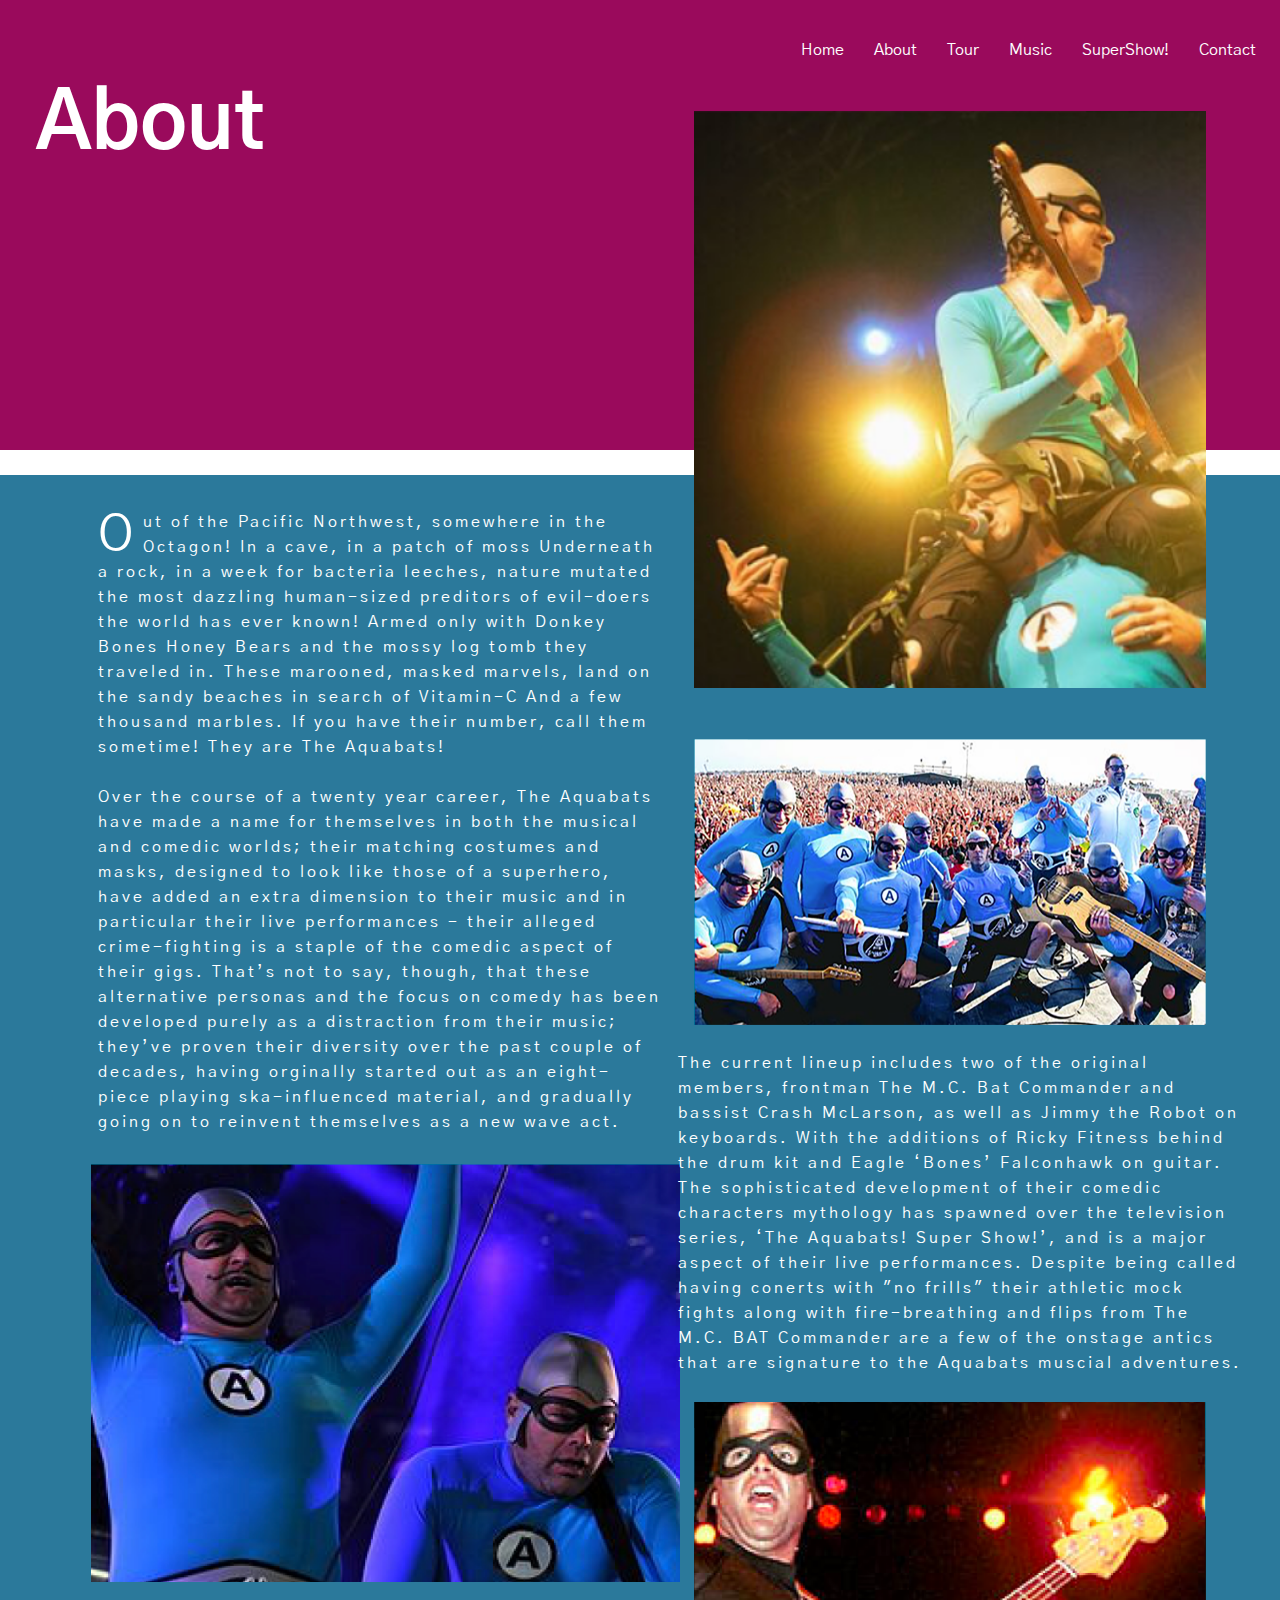
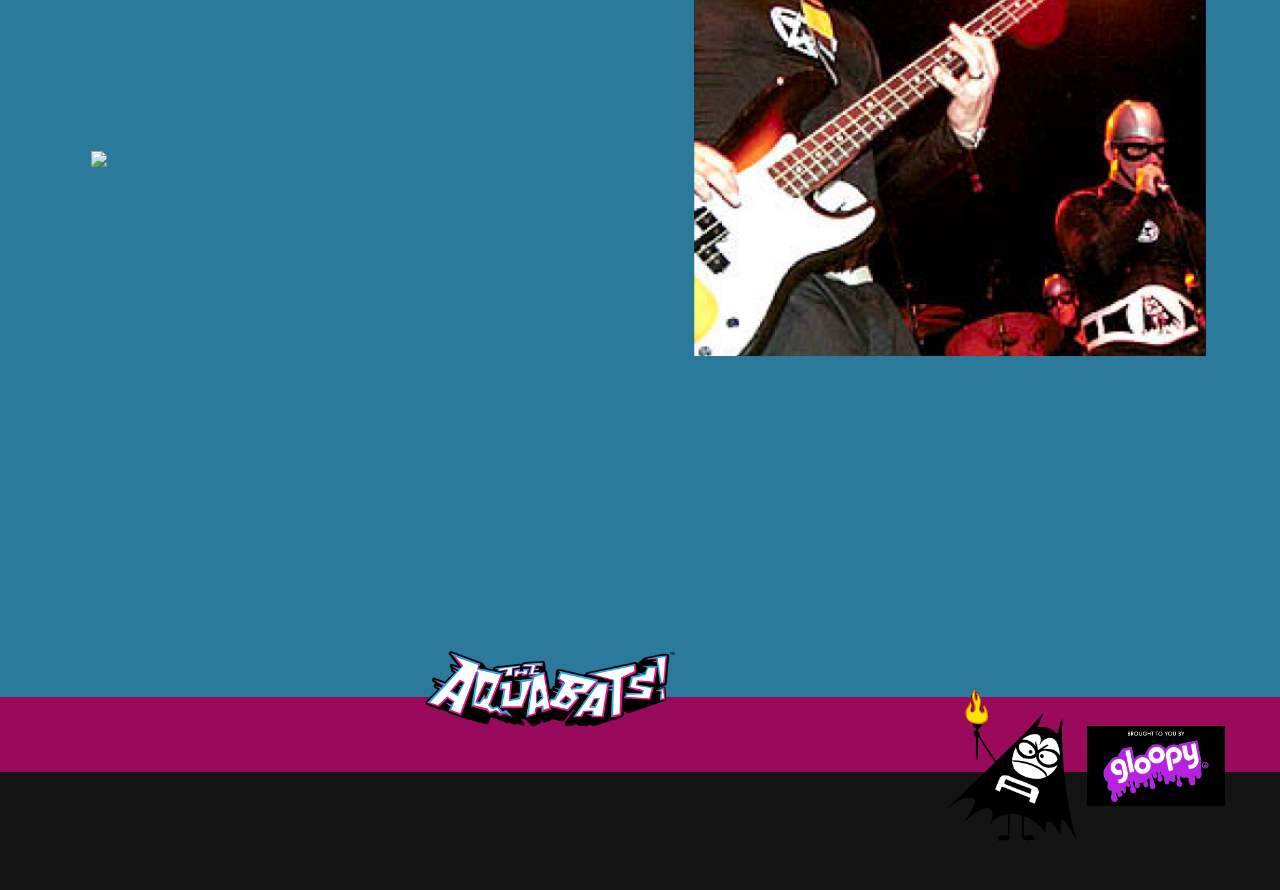
==== commit 63d56cf8: "Final Upload 12-02-2020" ====
--- a/about.html
+++ b/about.html
@@ -25,7 +25,7 @@
          </header>
 
     <section class="aboutbanner">
-      <h1>About</h1> <!-- I just need to adjust this later on -->
+      <h2>About</h2> <!-- I just need to adjust this later on -->
     </section>
 
     <section class="aboutcontent">
@@ -33,7 +33,8 @@
        <div class="gridbox">
           <div class="left_gridbox"> <!-- Image placeholder -->
 
-            <p>Out of the Pacific Northwest, somewhere in the Octagon!
+              <p>
+              <span>O</span>ut of the Pacific Northwest, somewhere in the Octagon!
                In a cave, in a patch of moss Underneath a rock, in a
                week for bacteria leeches, nature mutated the most dazzling
                human-sized preditors of evil-doers the world has ever known!
@@ -48,8 +49,9 @@
                to say, though, that these alternative personas and the focus on comedy has been developed purely as a distraction from their music;
                they’ve proven their diversity over the past couple of decades, having orginally started out as an eight-piece playing ska-influenced
                material, and gradually going on to reinvent themselves as a new wave act. </p>
-
-             <img src="images/woahyeahyeah.png"> <!-- Image placeholder -->
+            <div class="adjustinline">
+             <img src="images/woahyeahyeah.jpg"> <!-- Image placeholder -->
+           </div>
           </div>
 
           <div class="right_gridbox">
@@ -68,12 +70,12 @@
 
        <div class="gridbox">
           <div class="left_gridbox">
-             <img src="images/confusedyelling.png"> <!-- Image placeholder -->
-             </a>
+             <div class="adjustright">
+               <img src="images/confusedyelling.png">
+             </div>
           </div>
           <div class="right_gridbox">
-             <img src="images/vintagecrash.png"> <!-- Image placeholder -->
-             </a>
+             <img src="images/vintagecrash.png">
           </div>
        </div>
 
@@ -81,7 +83,7 @@
 
     <div class="colorbox"></div>
 
-    <footer class="footer">
+    <footer class="aboutfooter">
      <img src="images/batsbannerlogo.png">
        <div class="minorlogos">
          <img src="images/lilbat.gif" alt="lil_bat">
--- a/css/main.css
+++ b/css/main.css
@@ -257,12 +257,14 @@
 
 .maincontent{
   display: flex;
-  justify-content: center;
-  align-items: center;
-  margin: 250px 0px 0px 0px;
+  z-index: 3;
+  justify-content: center;
+  align-items: center;
+  margin: 450px 0px 0px 0px;
   flex-direction: column;
   width: 100vw;
   background-color: #2B799B;
+  height: 1200px;
 }
 
 .topgridbox{
@@ -299,27 +301,92 @@
 }
 
 .bottomgridbox{
+  display: flex;
+  position: relative;
+  justify-content: center;
+  top: -80px;
+  align-items: center;
+  flex-direction: row;
+  width: 100vw;
+}
+.indexleft_gridbox {
+  background-image: url('../images/showimg.png');
+  z-index: 5;
+  background-position: center;
+  background-repeat: no-repeat;
+  width: 815px;
+  height: 480px;
+  position: relative;
+  right: 20px;
+  bottom: 50px;
+}
+.indexleft_gridbox img{
+  position: relative;
+  right: -170px;
+  bottom: -260px;
+  width: 445px;
+  shadow: 0px 2px 50px white;
+}
+.indexright_gridbox {
+  background-image: url('../images/kookyimg.png');
+  z-index: 5;
+  background-position: center;
+  background-repeat: no-repeat;
+  width: 815px;
+  height: 480px;
+  position: relative;
+  left: 30px;
+  bottom: 50px;
+}
+.indexright_gridbox img{
+  position: relative;
+  width: 375px;
+  left: 175px;
+  bottom: -125px;
+  box-shadow: 0px -5px 45px #AAD1AC;
+}
+
+.spooky img{
+  position: relative;
+  width: 400px;
+  left: 400px;
+  bottom: 590px;
+  z-index: 25;
+  shadow: 0px -2px 50px black;
+}
+
+.indexfooter {
   z-index: 10;
-  width: 100vw;
-  margin: -80px 0px 0px 0px;
-  display: flex;
-  justify-content: center;
-  align-items: center;
-  flex-direction: row;
-}
-.bottomgridbox .indexright_gridbox,
-.bottomgridbox .indexleft_gridbox{
-  width: 50%;
-  margin: 0 auto;
-  display: flex;
-  justify-content: center;
-  align-items: center;
-  flex-direction: column;
-}
- .right_gridbox img{
-  width: 500px
-  height: 500px;
-}
+  background: #9A0A5C;
+  width: 100vw;
+  height: 75px;
+  margin: 0px;
+  display: flex;
+  position: relative;
+  top: 300px;
+  justify-content: center;
+  align-items: center;
+}
+.indexfooter img {
+  z-index: 10;
+  width: 20%;
+  position: relative;
+  top: -45px;
+  justify-content: center;
+  align-items: center;
+  left: 20%;
+}
+.minorlogos {
+  z-index: 10;
+  position: relative;
+  top: 102%;
+  left: 30%;
+}
+.minorlogos img{
+  z-index: 10;
+  margin: 0px;
+}
+
 
 /* begin index slide chaos*/
 
@@ -450,11 +517,21 @@
 - - */
 
 /* begin about page*/
+.aboutbanner h2{
+  position: relative;
+  top: -150px;
+  left: -490px;
+  font-size: 80px;
+  color: white;
+}
+
 .aboutheader{
   background-color: #9A0A5C;
+  position: relative;
 }
 .aboutbanner{
   background-color: #9A0A5C;
+  position: relative;
   border-bottom: 25px;
   border-bottom-style: solid;
   border-color: white;
@@ -470,6 +547,12 @@
   align-items: center;
 }
 
+.aboutcontent {
+  position: relative;
+  background-color: #2B799B;
+  width: 100vw;
+}
+
 .aboutcontent .gridbox{
   width: 100vw;
   margin: 0 auto;
@@ -487,25 +570,93 @@
   align-items: center;
   flex-direction: column;
 }
+.aboutcontent .right_gridbox {
+  position: relative;
+  top: -390px;
+}
 .aboutcontent .left_gridbox img,
-.right_gridbox img{
-  width: 64%;
-  margin: 2%;
-}
-.aboutcontent .right_gridbox img{
-  width: 62%;
-}
+.right_gridbox img {
+  width: 80%;
+  margin: 4%;
+}
+.right_gridbox img {
+  position: relative;
+  right: 10px;
+}
+
 p{
     color: white;
-    width: 450px;
+    width: 565px;
     margin: auto;
-    text-align: left;
+    text-align: left
     font-size: 15px;
     line-height: 25px;
     letter-spacing: 3px;
 }
+.aboutcontent .left_gridbox p {
+  position: relative;
+  left: 60px;
+  top: -60px;
+}
+
+span {
+  float: left;
+  width: 0.9em;
+  font-size: 50px;
+  font-family: 'Gothic A1', sans-serif;
+  line-height: 100%;
+}
+
+.adjustinline{
+  position: relative;
+  left: 110px;
+  top: -60px;
+  width: 115%;
+}
+.adjustright{
+  position: relative;
+  left: 110px;
+  top: -310px;
+  width: 115%;
+}
+
+.aboutfooter {
+  position: relative;
+  margin-top: 200px;
+  background: #9A0A5C;
+  width: 100vw;
+  height: 75px;
+  margin: 0px;
+  top: -75px;
+  display: flex;
+  justify-content: center;
+  align-items: center;
+}
+.aboutfooter img {
+  width: 20%;
+  position: relative;
+  top: -45px;
+  justify-content: center;
+  align-items: center;
+  left: 20%;
+}
+.minorlogos {
+  position: relative;
+  top: 102%;
+  left: 30%;
+}
+.minorlogos img{
+  margin: 0px;
+}
 
 /* begin contact page*/
+.contactbanner h2{
+    position: relative;
+    top: -170px;
+    left: -450px;
+    font-size: 90px;
+    color: #1f1f1f;
+}
 .contactmain-nav{
   display: flex;
   justify-content: center;
@@ -529,13 +680,6 @@
 .contactmain-nav ul li a{
   color: #1f1f1f;
   text-decoration: none;
-}
-
-.contactbanner h1{
-  position: relative;
-  top: -200px;
-  left: -530px;
-  font-size: 50px;
 }
 
 .contactbody{
@@ -573,21 +717,18 @@
   z-index: -2;
   background-color: #2B799B;
   height: 900px;
-  width: 1500px;
-  border-color: #1F1F1F;
+  width: 100vwpx;
+  border-top-color: #1F1F1F;
   border-top: 44px;
   border-top-style: solid;
-  border-bottom: 44px;
-  border-bottom-style: solid;
 }
 
 .hamburger {
   position: relative;
-  top: 63px;
-  right: -165px;
+  bottom: -190px;
+  right: -148px;
   width: 900px;
   height: auto;
-  z-index: 0;
 }
 
 .contactcontent{
@@ -634,9 +775,9 @@
   background-color: white;
   height: 900px;
   width: 100vw;
-  border-color: #1f1f1f;
+  border-top-color: #1f1f1f;
   border-top: 50px;
-  border-style: solid;
+  border-top-style: solid;
 }
 
 .floatinginspace img {
@@ -656,8 +797,8 @@
   justify-content: center;
   align-items: center;
   position: relative;
+  z-index: 10;
   bottom: -700px;
-  z-index: 10;
 }
 .contactfooter img {
   width: 20%;
@@ -676,12 +817,38 @@
 }
 
 /* begin music page*/
-.musicbanner h1{
-  position: relative;
-  top: -200px;
-  left: -530px;
-  font-size: 50px;
-  color: white;
+
+.musicmain-nav{
+  display: flex;
+  justify-content: center;
+  align-items: center;
+  flex-direction: row;
+  margin: 0px;
+}
+.musicmain-nav ul{
+  list-style-type: none;
+  display: flex;
+  justify-content: center;
+  align-items: center;
+  flex-direction: row;
+  position: relative;
+  left: 80%;
+  margin: 0px;
+}
+.musicmain-nav ul li{
+  margin: 15px;
+}
+.musicmain-nav ul li a{
+  color: #1f1f1f;
+  text-decoration: none;
+}
+
+.musicbanner h2{
+    position: relative;
+    top: -170px;
+    left: -490px;
+    font-size: 90px;
+    color: white;
 }
 
 .musicbanner{
@@ -689,8 +856,8 @@
     background-position: center;
     background-size: cover;
     border-bottom: 50px;
-    border-style: solid;
-    border-color: #2B799B;
+    border-bottom-style: solid;
+    border-bottom-color: #2B799B;
     width: 100vw;
     background-repeat: no-repeat;
     height: 600px;
@@ -797,14 +964,13 @@
 }
 
 /* Begin Tour Page */
-.tour_banner h1{
-  position: relative;
-  top: -200px;
-  left: -530px;
-  font-size: 50px;
+.tour_banner h2{
+  position: relative;
+  top: -170px;
+  left: -490px;
+  font-size: 90px;
   color: white;
 }
-
 .tour_banner{
     background-image: url('../images/tourbg.jpg');
     background-position: center;
@@ -812,8 +978,8 @@
     width: 100vw;
     background-repeat: no-repeat;
     border-bottom: 60px;
-    border-color: white;
-    border-style: solid;
+    border-bottom-color: white;
+    border-bottom-style: solid;
     height: 600px;
     display: flex;
     z-index: -5;
@@ -877,8 +1043,8 @@
 .tourfooter {
   background: #9A0A5C;
   border-top: 60px;
-  border-color: white;
-  border-style: solid;
+  border-top-color: white;
+  border-top-style: solid;
   width: 100vw;
   height: 75px;
   margin: 0px;
@@ -904,13 +1070,6 @@
 }
 
 /* Begin supershow Page */
-.musicbanner h1{
-  position: relative;
-  top: -200px;
-  left: -530px;
-  font-size: 50px;
-  color: white;
-}
 
 .introvideo {
     background-position: center;
@@ -934,7 +1093,9 @@
 
 .textgoeshere{
   position: relative;
-  top:20px;
+  width: 100vw;
+  text-align: center;
+  top: 100px;
   background-color: rgba(31, 31, 31, 0.5);
   padding: 20px;
   margin: 2em;
@@ -946,7 +1107,10 @@
   text-align: center;
 }
 
-.products{
+.prodshowgridbox{
+  z-index: 20;
+  position: relative;
+  top: 450px;
   width: 100vw;
   margin: 0 auto;
   display: flex;
@@ -954,55 +1118,147 @@
   align-items: center;
   flex-direction: row;
 }
-.products .showgridbox{
-  width: 100vw;
-  margin: 0 auto;
-  display: flex;
-  justify-content: center;
-  align-items: center;
-  flex-direction: row;
-}
-.products .rightshow_gridbox,
-.leftshow_gridbox{
+.prodrightshow_gridbox,
+.prodleftshow_gridbox{
   width: 50%;
   margin: 0 auto;
   display: flex;
+  justify-content: center;
+  align-items: center;
+  flex-direction: column;
+}
+.prodleftshow_gridbox{
+  border-radius: 100px 100px 100px 100px;
+  position: relative;
   background-color: white;
-  justify-content: center;
+  max-width: 490px;
+  height: 490px;
+}
+.prodrightshow_gridbox{
+  border-radius: 100px 100px 100px 100px;
+  position: relative;
+  background-color: white;
+  max-width: 500px;
+  height: 500px;
+}
+.prodleftshow_gridbox img,
+.prodrightshow_gridbox img{
+  width: 40%;
+  margin: 2%;
+}
+.prodleftshow_gridbox img{
+  width: 450px;
+}
+.prodrightshow_gridbox img{
+  width: 500px;
+  opacity: 100%;
+}
+
+.villainicon{
+  justify-content: center;
+  position: center;
   align-items: center;
   flex-direction: column;
-}
-.products .leftshow_gridbox img,
-.rightshow_gridbox img{
-  background-color: white;
-  width: 64%;
-  margin: 2%;
-}
-.products .leftshow_gridbox img{
-  position: absolute;
-  height: auto;
-  width: 240px;
-  left: 50px;
-}
-.products .rightshow_gridbox img{
-  position: absolute;
-  height: auto;
-  width: 240px;
-  right: 50px;
-}
-
-.villainicon{
-  justify-content: center;
-  position: center;
-  align-items: center;
-  flex-direction: column;
+  position: relative;
+  bottom: -900px;
 }
 .villainicon img{
   width: 450px;
   height: auto;
   padding: 10px;
-  z: -2;
-}
+  z-index: -2;
+}
+
+.youtube {
+  position: relative;
+  bottom: -800px;
+  display: flex;
+  justify-content: center;
+  align-items: center;
+  background-color: #2B799B;
+  background-position: center;
+  height: 75px;
+  width: 100vw;
+}
+.youtube iframe {
+  position: relative;
+  left: -25px;
+}
+
+.showfooter {
+  position: relative;
+  background: #9A0A5C;
+  width: 100vw;
+  height: 75px;
+  margin: 0px;
+  bottom: -890px;
+  display: flex;
+  justify-content: center;
+  align-items: center;
+}
+.showfooter img {
+  width: 20%;
+  position: relative;
+  top: -45px;
+  justify-content: center;
+  align-items: center;
+  left: 20%;
+}
+.minorlogos {
+  position: relative;
+  top: 102%;
+  left: 30%;
+}
+.minorlogos img{
+  margin: 0px;
+}
+/* begin error page */
+
+.errorcontent {
+  position: relative;
+  display: flex;
+  height: 400px;
+  justify-content: center;
+  align-items: center;
+  flex-direction: column;
+  background-color: #2B799B;
+  border-bottom: 100px;
+  border-bottom-style: solid;
+  border-top: 80px;
+  border-top-style: solid;
+  border-color: white;
+}
+.errorcontent h1 {
+    position: relative;
+    top: -55px;
+    text-align: center;
+    padding: 1%;
+    color: #1f1f1f;
+}
+.errorcontent h3 {
+    position: relative;
+    top: -90px;
+    width: 100vw;
+    text-align: center;
+    color: white;
+}
+
+.erroruhoh {
+  justify-content: center;
+  align-items: center;
+  flex-direction: column;
+  margin-left: auto;
+  margin-right: auto;
+  width: 50%;
+}
+.erroruhoh img{
+  height: 450px;
+  position: relative;
+  top: -365px;
+  z-index: 2;
+  left: 12%;
+}
+
 
 /* Media Queries */
 
@@ -1016,23 +1272,53 @@
   width: 350px;
 }
 
+.contactbanner {
+  margin-top: -100px;
+  width: 100vw;
+  height: 265px;
+}
+.contactbanner h2{
+    top: -170px;
+    left: -160px;
+}
+.contactbg{
+  top: 55px;
+  width: 100vw;
+  background-color: #2B799B;
+  height: 669px;
+  width: 100vwpx;
+  border-top-color: #1F1F1F;
+  border-top: 44px;
+  border-top-style: solid;
+}
 .contactcontent {
-  padding: 5%;
-  display: flex;
-  justify-content: center;
-  flex-direction: column;
-  width: 180%;
-  position: relative;
-  right: -240px;
-}
-
+  top: -10px;
+  width: 566px;
+  right: -160px;
+}
+.floatinginspace {
+  top: 1033px;
+  border-top-color: #1f1f1f;
+  border-top: 50px;
+  border-top-style: solid;
+}
 .floatinginspace img {
-  position: relative;
   left: 10%;
-  width: 770px;
-  z-index: 10;
-  top: -130px;
-}
+  width: 850px;
+  top: -160px;
+}
+.contactfooter {
+  width: 100vw;
+  height: 75px;
+  bottom: -550px;
+}
+.hamburger {
+  bottom: -190px;
+  right: -356px;
+  width: 738px;
+  height: auto;
+}
+
 
 p {
   color: white;
@@ -1052,6 +1338,7 @@
 
 
 }
+
 
 /* ==========================================================================
    Helper classes
